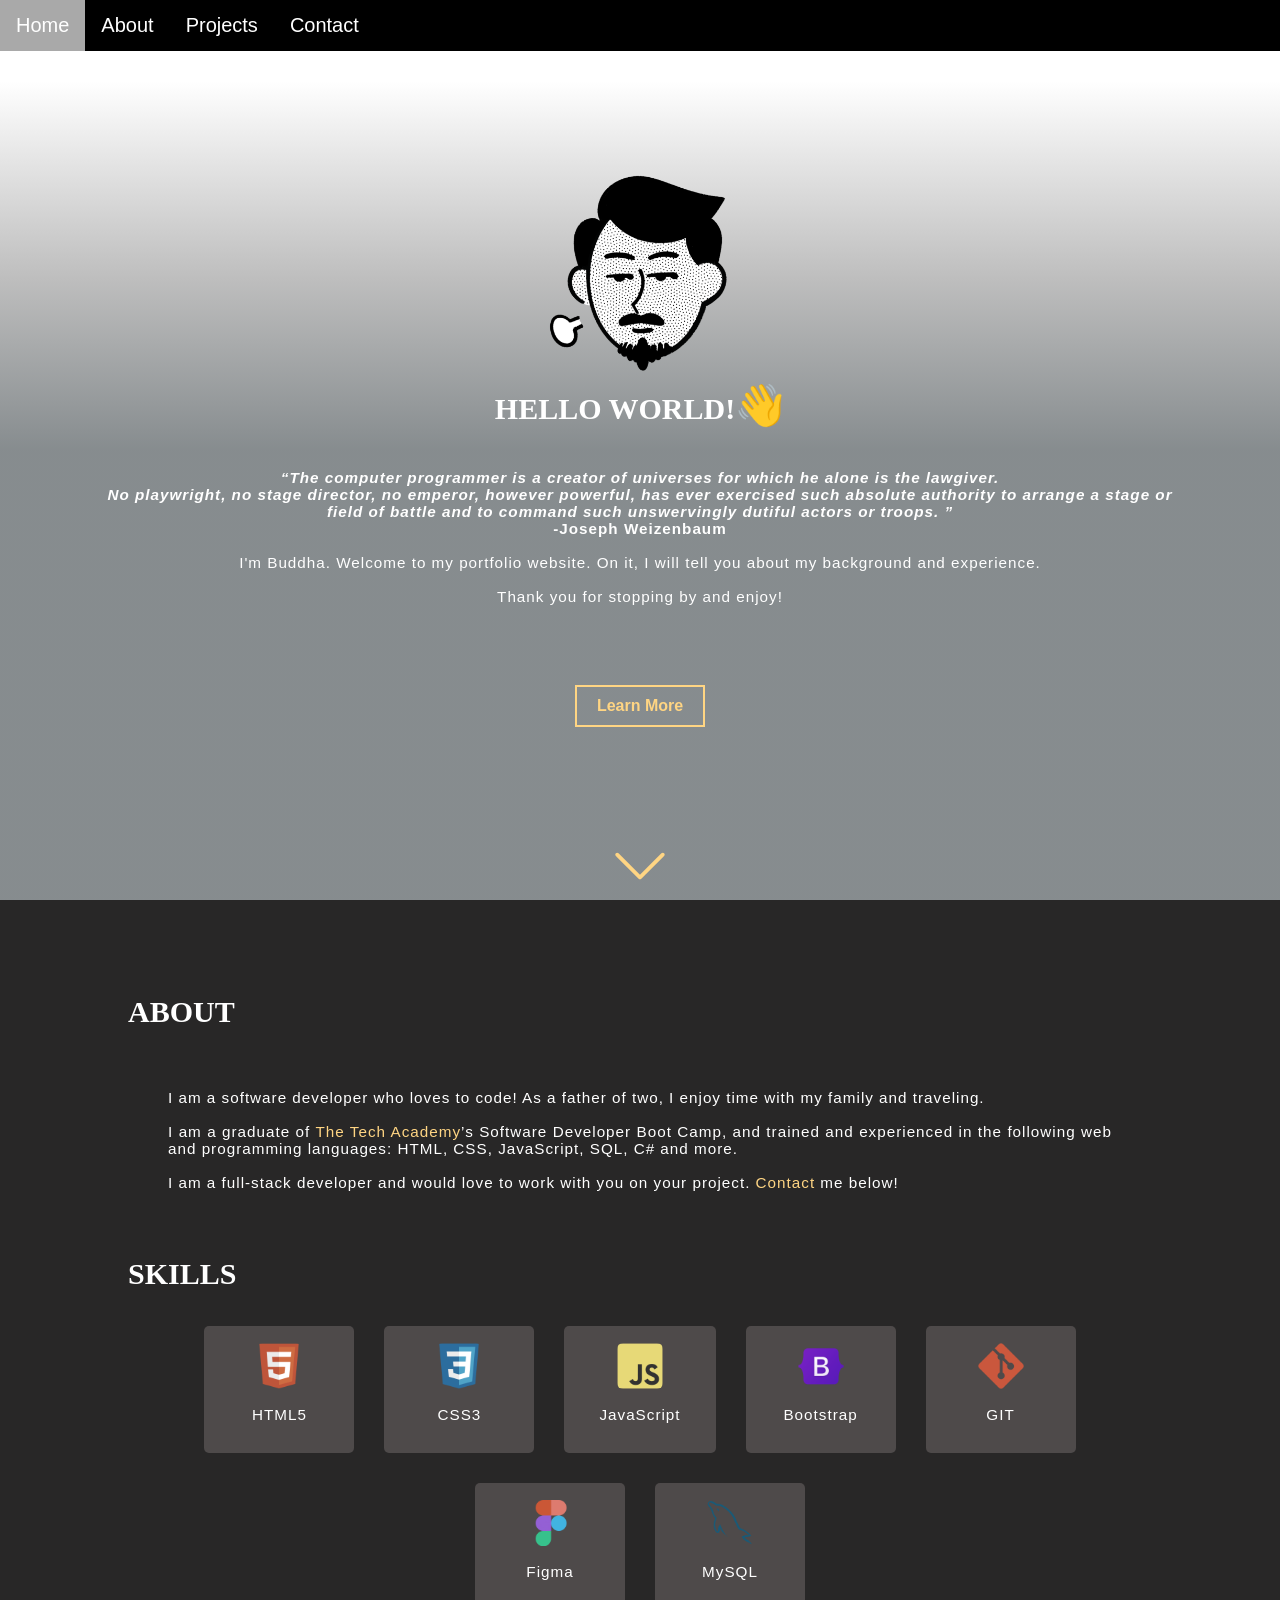
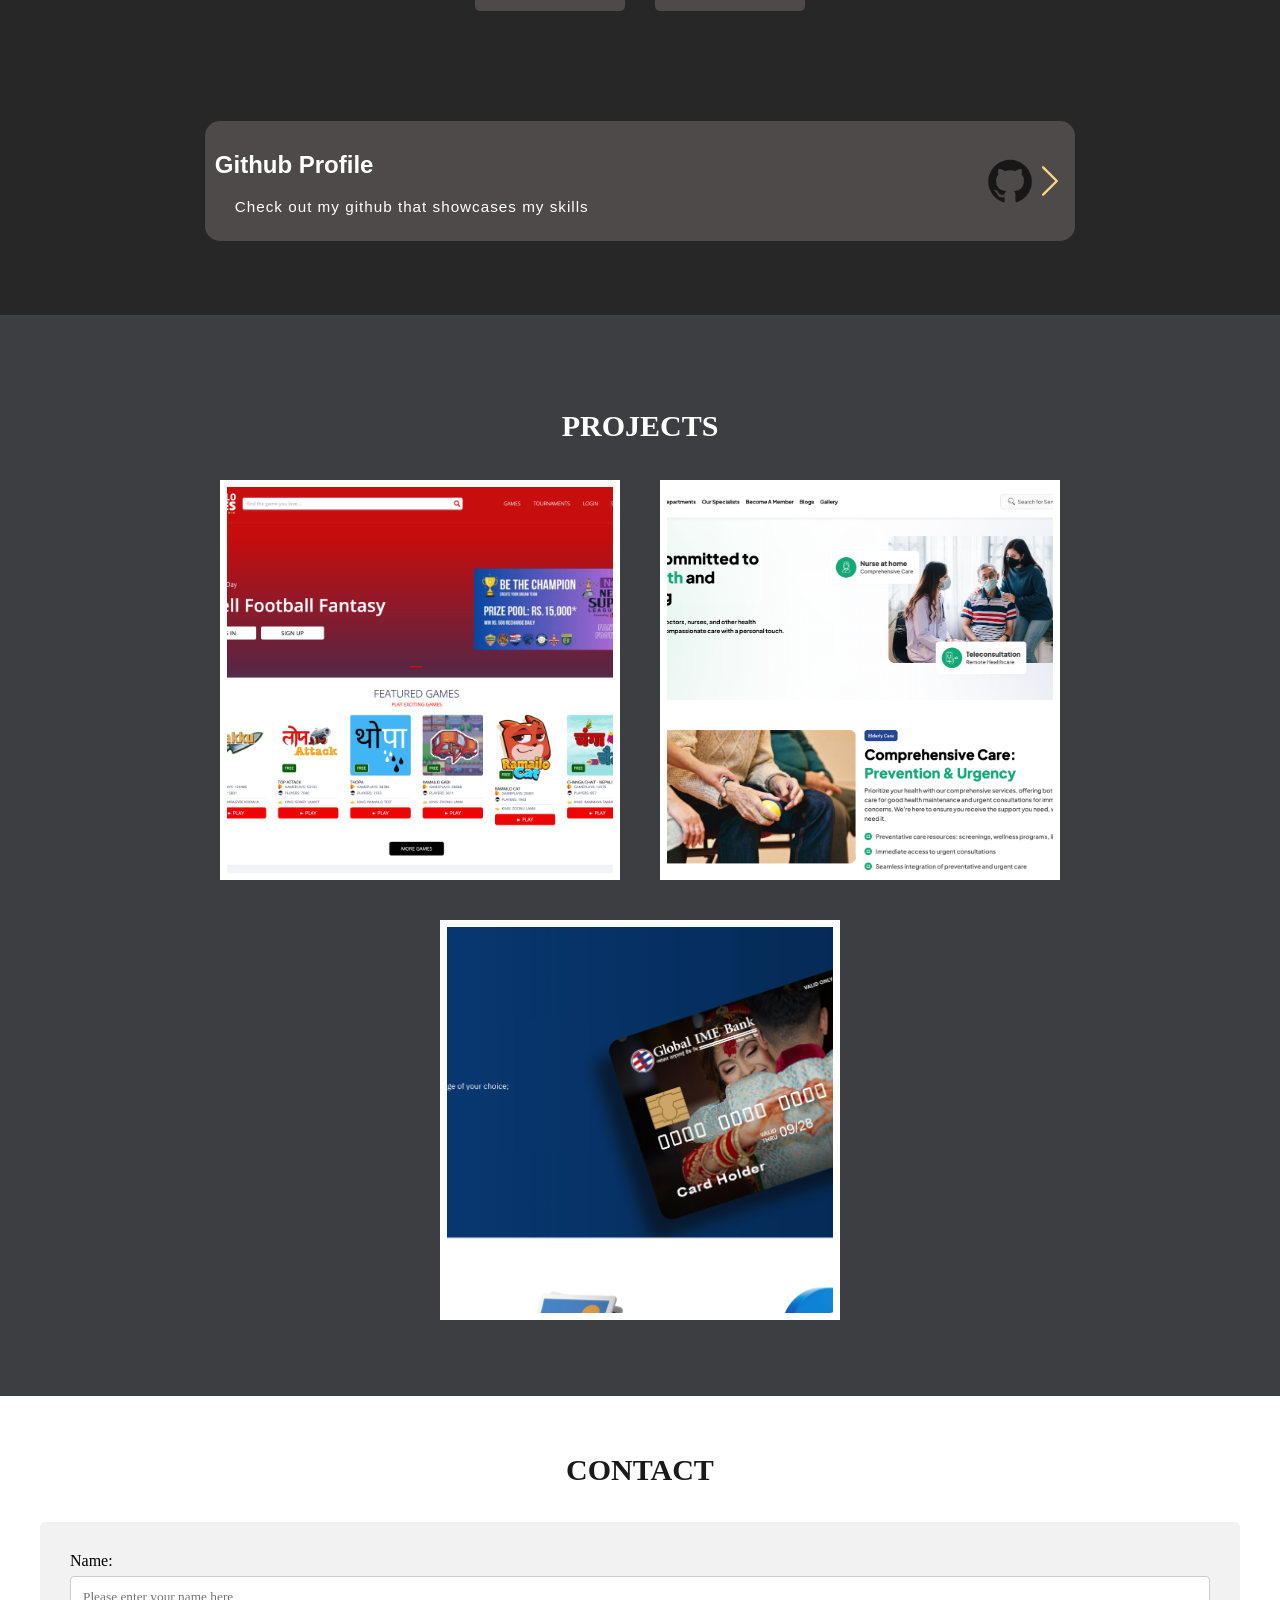
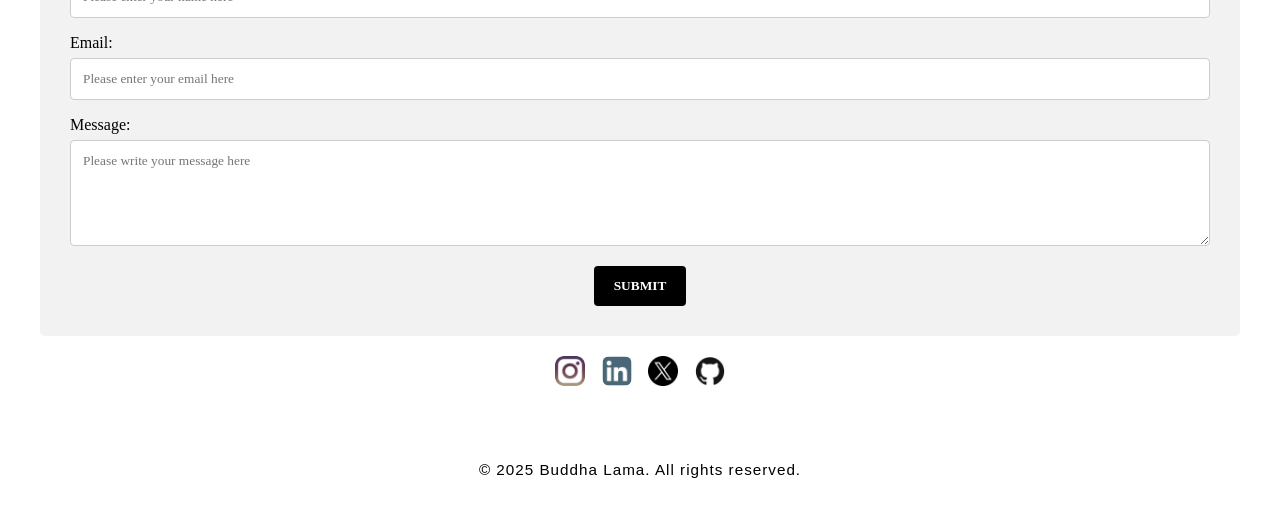
==== index.html @ 769665b0 "new github section added" ====
<!doctype html>
<html lang="en">
  <head>
    <meta charset="UTF-8" />
    <meta name="viewport" content="width=device-width, initial-scale=1.0" />
    <title>Your Name Here</title>
    <link rel="stylesheet" type="text/css" href="stylesheet/portfolio.css" />
    <link rel="stylesheet" type="text/css" href="stylesheet/animation.css" />
  </head>

  <body class="Background">
    <nav class="Navbar">
      <a class="active" href="#Home">Home</a>
      <a href="#About">About</a>
      <a href="#Projects">Projects</a> <a href="#Contact">Contact</a>
    </nav>

    <main>
      <section id="Home">
        <video autoplay muted loop id="Typing_Video">
          <source src="images/video/Typing.mp4" type="video/mp4" />
          Your browser does not support HTML5 video.
        </video>

        <div class="home-container">
          <div class="avatar-container exitanim">
            <img src="images/avatar.png" alt="Your avatar" />
          </div>
          <div class="exitanim">
            <h1 class="white-text">
              Hello World!<span id="wave-emoji">👋</span>
            </h1>
          </div>
          <div class="exitanim">
            <p class="center">
              <strong>
                <q
                  >The computer programmer is a creator of universes for which
                  he alone is the lawgiver. <br />No playwright, no stage
                  director, no emperor, however powerful, has ever exercised
                  such absolute authority to arrange a stage or <br />field of
                  battle and to command such unswervingly dutiful actors or
                  troops.
                </q>
                <br />
                -Joseph Weizenbaum
              </strong>
              <br />
              <br />
              I'm Buddha. Welcome to my portfolio website. On it, I will tell
              you about my background and experience.
              <br />
              <br />
              Thank you for stopping by and enjoy!
            </p>
          </div>
          <div class="button-container exitanim">
            <a href="#About" class="button"><strong>Learn More</strong></a>
          </div>
          <div class="svg-dropdown exitanim">
            <svg
              xmlns="http://www.w3.org/2000/svg"
              xmlns:xlink="http://www.w3.org/1999/xlink"
              version="1.1"
              width="50"
              height="50"
              viewBox="0 0 256 256"
              xml:space="preserve"
            >
              <g
                style="
                  stroke: none;
                  stroke-width: 0;
                  stroke-dasharray: none;
                  stroke-linecap: butt;
                  stroke-linejoin: miter;
                  stroke-miterlimit: 10;
                  fill: none;
                  fill-rule: nonzero;
                  opacity: 1;
                "
                transform="translate(1.4065934065934016 1.4065934065934016) scale(2.81 2.81)"
              >
                <path
                  d="M 90 24.25 c 0 -0.896 -0.342 -1.792 -1.025 -2.475 c -1.366 -1.367 -3.583 -1.367 -4.949 0 L 45 60.8 L 5.975 21.775 c -1.367 -1.367 -3.583 -1.367 -4.95 0 c -1.366 1.367 -1.366 3.583 0 4.95 l 41.5 41.5 c 1.366 1.367 3.583 1.367 4.949 0 l 41.5 -41.5 C 89.658 26.042 90 25.146 90 24.25 z"
                  style="
                    stroke: none;
                    stroke-width: 1;
                    stroke-dasharray: none;
                    stroke-linecap: butt;
                    stroke-linejoin: miter;
                    stroke-miterlimit: 10;
                    fill: #ffd583;
                    fill-rule: nonzero;
                    opacity: 1;
                  "
                  transform=" matrix(1 0 0 1 0 0) "
                  stroke-linecap="round"
                />
              </g>
            </svg>
          </div>
        </div>
      </section>

      <section id="About">
        <div class="xaxis-entrance-animation">
          <h1>About</h1>
        </div>
        <div class="container about-container stagger-entrance-animation">
          <p>
            I am a software developer who loves to code! As a father of two, I
            enjoy time with my family and traveling.
            <br />
            <br />I am a graduate of
            <a href="https://www.learncodinganywhere.com" target="_blank"
              >The Tech Academy</a
            >’s Software Developer Boot Camp, and trained and experienced in the
            following web and programming languages: HTML, CSS, JavaScript, SQL,
            C# and more.
            <br />
            <br />I am a full-stack developer and would love to work with you on
            your project. <a href="#Contact">Contact</a> me below!
          </p>
        </div>

        <div class="tech-stack-container">
          <div class="xaxis-entrance-animation">
            <h1>Skills</h1>
          </div>
          <div class="tech-stack-images">
            <div class="tech-stack-item stagger-entrance-animation">
              <img
                class="tech-logo"
                src="images/icons/HTML5.png"
                alt="HTML5 Logo"
              />
              <p>HTML5</p>
            </div>
            <div class="tech-stack-item stagger-entrance-animation">
              <img
                class="tech-logo"
                src="images/icons/CSS3.png"
                alt="CSS3 Logo"
              />
              <p>CSS3</p>
            </div>
            <div class="tech-stack-item stagger-entrance-animation">
              <img
                class="tech-logo"
                src="images/icons/JavaScript.png"
                alt="JavaScript Logo"
              />
              <p>JavaScript</p>
            </div>
            <div class="tech-stack-item stagger-entrance-animation">
              <img
                class="tech-logo"
                src="images/icons/bootstrap.png"
                alt="Bootstrap Logo"
              />
              <p>Bootstrap</p>
            </div>
            <div class="tech-stack-item stagger-entrance-animation">
              <img
                class="tech-logo"
                src="images/icons/Git.png"
                alt="GIT Logo"
              />
              <p>GIT</p>
            </div>
            <div class="tech-stack-item stagger-entrance-animation">
              <img
                class="tech-logo"
                src="images/icons/Figma.png"
                alt="Figma Logo"
              />
              <p>Figma</p>
            </div>
            <div class="tech-stack-item stagger-entrance-animation">
              <img
                class="tech-logo"
                src="images/icons/MySQL.png"
                alt="MySQL Logo"
              />
              <p>MySQL</p>
            </div>
          </div>
          <div class="tech-stack-images stagger-entrance-animation">
            <div class="github-banner-container">
              <div class="github-banner">
                <div>
                  <h2>Github Profile</h2>
                  <p>Check out my github that showcases my skills</p>
                </div>
                <div class="github-banner-logo">
                  <img class="tech-logo" src="images/icons/GitHub.png" />
                  <!-- <h1>GitHUB</h1> -->
                  <svg
                    xmlns="http://www.w3.org/2000/svg"
                    xmlns:xlink="http://www.w3.org/1999/xlink"
                    version="1.1"
                    width="30"
                    height="30"
                    viewBox="0 0 256 256"
                    xml:space="preserve"
                    class="arrow-svg"
                  >
                    <g
                      style="
                        stroke: none;
                        stroke-width: 0;
                        stroke-dasharray: none;
                        stroke-linecap: butt;
                        stroke-linejoin: miter;
                        stroke-miterlimit: 10;
                        fill: none;
                        fill-rule: nonzero;
                        opacity: 1;
                      "
                      transform="translate(1.4065934065934016 1.4065934065934016) scale(2.81 2.81)"
                    >
                      <path
                        d="M 90 24.25 c 0 -0.896 -0.342 -1.792 -1.025 -2.475 c -1.366 -1.367 -3.583 -1.367 -4.949 0 L 45 60.8 L 5.975 21.775 c -1.367 -1.367 -3.583 -1.367 -4.95 0 c -1.366 1.367 -1.366 3.583 0 4.95 l 41.5 41.5 c 1.366 1.367 3.583 1.367 4.949 0 l 41.5 -41.5 C 89.658 26.042 90 25.146 90 24.25 z"
                        style="
                          stroke: none;
                          stroke-width: 1;
                          stroke-dasharray: none;
                          stroke-linecap: butt;
                          stroke-linejoin: miter;
                          stroke-miterlimit: 10;
                          fill: #ffd583;
                          fill-rule: nonzero;
                          opacity: 1;
                        "
                        transform=" matrix(1 0 0 1 0 0) "
                        stroke-linecap="round"
                      />
                    </g>
                  </svg>
                </div>
              </div>
            </div>
          </div>
        </div>
      </section>

      <section id="Projects" class="github-projects-container">
        <h1>Projects</h1>
        <div class="github-projects">
          <article class="github-project stagger-entrance-animation">
            <div class="project-thumbnail">
              <img
                src="images/projects/rgames-ss.png"
                alt="Screenshot of RGames project"
              />
            </div>
            <div class="project-info">
              <h2>RGames</h2>
              <p>
                RGames is a web-based game platform that allows users to play
                and create games.
              </p>
              <div class="button-container">
                <a
                  href="https://ramailogames.com/"
                  class="button"
                  target="_blank"
                  >Visit</a
                >
              </div>
            </div>
          </article>
          <article class="github-project stagger-entrance-animation">
            <div class="project-thumbnail">
              <img
                src="images/projects/dcare-ss.png"
                alt="Screenshot of D-Care project"
              />
            </div>
            <div class="project-info">
              <h2>D-Care</h2>
              <p>
                D-Care is a platform designed to manage daily care routines and
                schedules efficiently.
              </p>
              <div class="button-container">
                <a href="#" class="button" target="_blank">Visit</a>
              </div>
            </div>
          </article>
          <article class="github-project stagger-entrance-animation">
            <div class="project-thumbnail">
              <img
                src="images/projects/icard-ss.png"
                alt="Screenshot of I-Card project"
              />
            </div>
            <div class="project-info">
              <h2>I-Card</h2>
              <p>
                I-Card is a digital business card solution for modern
                networking.
              </p>
              <div class="button-container">
                <a href="#" class="button" target="_blank">Visit</a>
              </div>
            </div>
          </article>
        </div>
      </section>

      <section id="Contact" class="Row">
        <h1>Contact</h1>
        <div class="contact-container">
          <form action="YOUR_FORMSPREE_ENDPOINT" method="POST">
            <label for="name">Name:</label>
            <input
              class="input-text"
              type="text"
              id="name"
              name="name"
              placeholder="Please enter your name here"
              required
            />

            <label for="email">Email:</label>
            <input
              class="input-text"
              type="email"
              id="email"
              name="email"
              placeholder="Please enter your email here"
              required
            />

            <label for="message">Message:</label>
            <textarea
              class="input-textarea"
              id="message"
              name="message"
              placeholder="Please write your message here"
              rows="5"
              required
            ></textarea>

            <input type="submit" value="SUBMIT" />
          </form>
        </div>
        <div class="contact-container contact-one">
          <div class="contact-image">
            <img src="images/icons/instagram.png" alt="Instagram icon" />
            <img src="images/icons/LinkedIn.png" alt="LinkedIn icon" />
            <img src="images/icons/twitter.png" alt="Twitter icon" />
            <img src="images/icons/GitHub.png" alt="GitHub icon" />
          </div>
        </div>
      </section>
    </main>

    <footer>
      <p class="center">&copy; 2025 Buddha Lama. All rights reserved.</p>
    </footer>
  </body>
</html>
---- stylesheet/portfolio.css ----
/***** GENERAL STYLING *****/
/* Body */
html {
  font-size: 62.5%; /* This sets the base font size to 10px, allowing us to use rem units for easier scaling */
}
body {
  margin: 0%;
  font-size: 1.6rem;
  font-family: "Lucida Sans", "Lucida Sans Regular", "Lucida Grande",
    "Lucida Sans Unicode", Geneva, Verdana, sans-serif;
}

/* Heading 1 elements */
h1 {
  text-transform: uppercase; /* Capitalizing all h1 headings */
  font-family: "Trebuchet MS", Optima; /* Sets the font family of all h1 headings */
  margin-top: 3%; /* Adds a small margin above h1 elements */
  color: #1a1a1a;
  font-size: clamp(1rem, 5vw + 1rem, 3rem);
}

/* Heading 1 element hover effect */
h1:hover {
  filter: grayscale(
    5%
  ); /* Adds a slightly gray filter to the h1 headings when hovered over */
  /* transform: scale(1.1); 
    transition: transform 1s;  */
}

/* Styling for portfolio title text */
.white-text {
  color: #fff; /* This is used to change the color of the portfolio title text */
}

/* Paragraph elements */
p {
  text-align: justify; /* Justify text within paragraph elements */
  letter-spacing: 1px; /* This expands the text slightly */
  font-size: clamp(1rem, 0.8vw + 0.5rem, 1.6rem);
  padding-left: 20px; /* Adds padding to the left of the paragraph element */
  padding-right: 20px; /* Adds padding to the right of the paragraph element */
}

/* Paragraph element hover effect */
p:hover {
  transition: transform 1s; /* This makes the transform effect last 1 second */
  transform: scale(
    1.01
  ); /* This makes the paragraphs increase slightly in size when hovered over */
}

/* Center class - this applies to all elements with the class "center" */
.center {
  text-align: center; /* This center aligns the text */
}

/* Center class hover effect - This only affects the quote, github link, and footer */
.center:hover {
  transition: transform 2s; /* This makes the transform effect last 2 seconds */
  transform: scale(
    1.1
  ); /* This makes the elements with class "center" increase in size by 1.1 when hovered over */
}

/* Anchor elements */
a {
  color: #ffd583;
  text-decoration: none;
}

/* Quotation elements */
q {
  font-style: italic; /* This makes the quote italicized */
}

/* Image elements */
img {
  filter: grayscale(75%); /* This rids our pictures of 75% of their color */
  border-radius: 8px; /* Gives all images slightly rounded corners */
  max-width: 100%; /* Ensures all images stay within the width of their container */
  height: 340px; /* Sets the height of all images */
  display: block; /* By specifying block display we can ensure our images are able to be centered */
  margin-left: auto; /* In combination with "margin-right: auto" this centers all images */
  margin-right: auto;
}

/* Image element hover effects */
img:hover {
  filter: grayscale(
    5%
  ); /* Brings back most of the image's color when hovered over */
  transition: transform 1s; /* Transition lasts 1 second */
  transform: scale(1.1); /* Image is increased slightly when hovered over */
}

/* Styling for footer element */
footer {
  padding: 2%; /* This gives the footer padding that is equal to 2% of the width of the element's area */
  background-color: white;
}
/***** END OF GENERAL STYLING *****/

/***** NAVBAR STYLING *****/
.Navbar {
  overflow: hidden; /* This ensures that any content that overflows beyond the boundary of our nav bar is not displayed */
  background-color: black; /* This colors the navbar black */
  position: fixed; /* This keeps the navbar at the top of the screen as we scroll */
  top: 0; /* This ensures no space is displayed above the navbar */
  width: 100%; /* This makes the navbar span the entire width of the page */
  z-index: 1; /* This ensures other elements don't display over the navbar */
}

/* Navbar links */
.Navbar a {
  float: left; /* This specifies that the text floats on the left on the navbar */
  display: block; /* This ensures that other text will be displayed on the same line or row, instead of a new line */
  color: white; /* This is the font color for text on our navbar */
  padding: 14px 16px; /* This adds padding around our text */
  text-decoration: none; /* This gets rid of the underlines under the text on our navbar */
  font-family:
    Avant Garde,
    Helvetica; /* This specifies the font family for text on our navbar */
  font-size: 20px; /* This specifies the font size for text on our navbar */
  text-align: center; /* This centers the text within its container */
  position: relative; /* This sets the text relative to its normal positioning, allowing us to use the animation below */
}

/* Screens 576px and smaller will display navbar links equally distributed */
@media screen and (max-width: 576px) {
  .Navbar a {
    width: 25%; /* This makes each link take up 1/4 of the navbar */
    font-size: 12px;
  }
}

/* Navbar hover effects */
.Navbar a:hover {
  background-color: #f4f4f4; /* Defines the background color that will display when you hover over the link */
  color: black; /* This defines the font color that will display when navbar a elements are hovered over */
  font-weight: bold; /* This makes the text on the navbar bold when hovered over */
}

/* Navbar home button */
.Navbar a.active {
  /* This targets the a element on the navbar with the "active" class */
  background-color: #a9a9a9;
}
/***** END OF NAVBAR STYLING *****/

.container {
  padding: 20px;
  background-color: #fff;
  width: 100%;
}

#Home {
  height: 100vh;
}

.home-container {
  background: linear-gradient(
    360deg,
    rgba(15, 26, 31, 0.5) 50%,
    rgba(125, 125, 125, 0.5) 69%,
    rgba(255, 255, 255, 0.5) 91%
  ); /* This provides a semi-transparent background for the text to sit over */
  color: white; /* Makes the font color white */
  width: 100%; /* Ensures the video-text container fills the width of the video */
  position: relative; /* This sets the text relative to its normal positioning, allowing us to use the animation below */
  /* -webkit-animation: moveVideoText 5.75s; */
  /* animation: moveVideoText 5.75s; */
  /* display: flex; */
  height: 100%;
  display: flex;
  flex-direction: column;
  justify-content: center;
  align-items: center;
}

/***** VIDEO STYLING *****/
/* Formatting for background video */
#Typing_Video {
  position: fixed; /* This fixes the video to the page */
  right: 0; /* This ensures there is no space between the edge of the video and the edge of the page */
  top: 0; /* This ensures no space between the bottom of the video and the bottom of the page */
  min-width: 100%; /* This ensures the video is displayed across the full width of the page */
  z-index: -1; /* This places the video behind the other elements on the page */
}

/* Screens that are 576px and smaller will not display the background video */
/* @media screen and (max-width: 576px) {
    #Typing_Video {
        display: none;
    }
} */

.avatar-container {
  display: flex;
  justify-content: center;
  align-items: center;
}

.avatar-heading {
  font-size: 4rem;
  color: #ffd583;
  font-family: fantasy;
  line-height: 1.5px;
}

.avatar-container img {
  max-height: 200px;
}

/* The @media rule is used in media queries to apply different styles for different media/types of devices */
/* On screens 576px and smaller the images will be 100px tall and centered vertically in the column */
@media screen and (max-width: 576px) {
  .avatar-container img {
    max-height: 150px;
  }
}

#wave-emoji {
  display: inline-block;
  font-size: 4rem;
  animation-name: wave;
  animation-duration: 3s;
  transform-origin: 70% 70%;
  animation-iteration-count: infinite;
  animation-timing-function: linear;
}

@keyframes wave {
  0% {
    transform: rotate(0deg);
  } /* Start upright */
  25% {
    transform: rotate(15deg);
  } /* Wave slightly right */
  50% {
    transform: rotate(-10deg);
  } /* Wave slightly left */
  75% {
    transform: rotate(10deg);
  } /* Wave slightly right again */
  100% {
    transform: rotate(0deg);
  } /* Return to upright */
}

.button-container {
  display: flex;
  justify-content: center;
  align-items: center;
  margin-top: 5%;
}

.button-container a {
  text-decoration: none;
  color: #ffd583;
  padding: 10px 20px;
  border-color: #ffd583;
  border: solid 2px #ffd583;
  font-family: Arial, Helvetica, sans-serif;
}
.button-container a:hover {
  transform: scale(1.1);
  transition: transform 0.5s ease-in-out; /* This increases the size of the button when hovered over */
}

.svg-dropdown {
  animation-name: arrowanim;
  animation-duration: 1s;
  animation-iteration-count: infinite;
  animation-timing-function: ease-out;
  transform-origin: 0% 0%;
  position: absolute;
  bottom: 5px;
}

@keyframes arrowanim {
  0% {
    transform: translateY(0);
  }
  100% {
    transform: translateY(3px);
  }
}

/* This animation effect causes the overlay video text to move up from the bottom of the page upon page load */
@keyframes moveVideoText {
  from {
    top: -100vw;
  } /* This sets the position of the video text to above the viewport */
  to {
    top: 0vw;
  } /* This moves the video text to the normal positioning on the viewport */
}
/***** END OF VIDEO STYLING *****/

/***** TABLE STYLING -  this section covers the styling of the columns and rows within the table *****/
* {
  /* The asterisk is a universal selector that applies this effect to all elements on the page */
  box-sizing: border-box; /* This creates a box with a border within which we will place most of our text */
}

.Column_1 {
  float: left;
  width: 50%; /* This ensures the column takes up half of the page width */
  padding: 10px;
  padding-top: 3%; /* This ensures there is space between the top of the column and our headings */
  height: 400px; /* This sets the height of the column to 400px -  this may need to be adjusted depending on the text you enter */
  background-color: #f2f2f2; /* Sets the background color of the columns with class Column_1 */
}

/* Screens 576px and smaller will display a scroll bar if the text overflows the column height */
@media screen and (max-width: 576px) {
  .Column_1 {
    overflow: auto;
  }
}

.Column_2 {
  float: left;
  width: 50%;
  padding: 10px;
  padding-top: 1.9%;
  height: 400px;
  background-color: #282727;
}

/* This class is applied to the columns in the final row, overriding the height and padding to provide more room for the contact form  while keeping the rest of the formatting from Column_1 or Column_2 */
.Column_tall {
  padding-top: 3.5%;
  height: 450px;
}

/* This inserts something after the content of selected elements (in this case the elements with class "Row") */
.Row:after {
  content: ""; /* By leaving this blank, we are allowing the footer (covered lower down) to be displayed - removing it makes the footer overwrite a column */
  display: table; /* The display property specifies the type of display behavior; the table value tells the browser to treat the element as a table */
  clear: both; /* This clears any other elements from floating on the left or the right of an element */
}
/***** END OF TABLE STYLING *****/

/***** CONTACT FORM STYLING *****/
/* input[type=text] targets all text input sections of the contact form */
input.input-text {
  width: 100%; /* Each input box covers the full width of the container */
  padding: 12px; /* Adds padding within the text box */
  border: 1px solid #ccc; /* Setting a solid border and its color */
  border-radius: 4px; /* Slightly rounds the corners of the text box border */
  box-sizing: border-box; /* This creates a box with a border around the contact form input boxes */
  margin-top: 6px; /* Adds a margin to the top of the text box */
  margin-bottom: 16px; /* Adds a margin to the bottom of the text box */
  resize: vertical; /* This allows the user to resize the text boxes vertically */
  font-family:
    Perpetua,
    Rockwell Extra Bold;
}

/* Hover effects for input boxes */
input.input-text:hover {
  box-shadow: 0 0 5px #00004d inset; /* This creates a blue shadow in the text box when hovered over by the user */
}

textarea.input-textarea {
  width: 100%; /* Each input box covers the full width of the container */
  padding: 12px; /* Adds padding within the text box */
  border: 1px solid #ccc; /* Setting a solid border and its color */
  border-radius: 4px; /* Slightly rounds the corners of the text box border */
  box-sizing: border-box; /* This creates a box with a border around the contact form input boxes */
  margin-top: 6px; /* Adds a margin to the top of the text box */
  margin-bottom: 16px; /* Adds a margin to the bottom of the text box */
  resize: vertical; /* This allows the user to resize the text boxes vertically */
  font-family:
    Perpetua,
    Rockwell Extra Bold;
}

/* Submit button */
input[type="submit"] {
  background-color: black; /* Sets the background color of the submit button to black */
  color: white; /* Sets the font color of the Submit button to white */
  font-weight: bold; /* Makes the font of the submit button bold */
  padding: 12px 20px; /* Adds padding to the submit button */
  border: none; /* Removes the border from the submit button */
  border-radius: 4px; /* Gives the submit button the same rounded corners as the text boxes */
  cursor: pointer; /* Changes the cursor to pointer when over the submit button */
  display: block; /* Allows the submit button to be centered */
  margin-left: auto; /* In combination with "margin-right: auto" this will center the submit button */
  margin-right: auto;
  font-family:
    Perpetua,
    Rockwell Extra Bold;
}

/* Hover effect for submit button */
input[type="submit"]:hover {
  background-color: white; /* Turns the background of the submit button white when the user hovers over it */
  color: black; /* Turns the font black when hovered over */
  transform: scale(1.5); /* Makes the button increase 1.5 times in size */
  transition: transform 1.5s; /* Makes the transform effect last 1.5 seconds */
}

/* Form element */
form {
  border-radius: 5px; /* Rounds the corners of the contact form */
  background-color: #f2f2f2;
  padding: 30px; /* Adds padding to the contact form */
  font-family: "Trebuchet MS", Optima;
}
/***** END OF CONTACT FORM STYLING *****/

/***ABOUTUS SECTION - TECHSTACK STYLING ***/
#About {
  min-height: 100vmin;
  background-color: #282727;
  padding: 5vw 10vw;
}
#About h1 {
  color: #fff;
}
.about-container {
  display: flex;
  flex-direction: column;
  align-items: center; /* Centers the about container */
  padding: 20px;
  background-color: #282727; /* Sets the background color of the about section */
  color: #fff; /* Sets the text color to white */
}

.about-container h1 {
  color: #fff;
  text-align: left;
}

.tech-stack-container {
  display: flex;
  flex-direction: column;
  /* flex-flow: wrap; */
  border-radius: 5px;
  height: 93%;
  width: 100%;
  /* overflow: hidden; */
}
.tech-stack-container h1 {
  color: #fff;
}

.tech-stack-images {
  border-radius: 5px;
  display: flex;
  flex-direction: row;
  justify-content: center;
  align-items: flex-start;
  flex-wrap: wrap;
  margin: 10px 0;
  gap: 30px;
}
.tech-stack-item {
  background-color: #4e4a4a;
  padding: 15px;
  border-radius: 5px;
  text-align: center;
  min-width: 150px;
}

.tech-stack-item p {
  color: #fff;
  text-align: center;
}

.tech-stack-item:hover {
  background-color: rgb(255, 213, 131, 0.8);

  transition: background-color 0.3s ease-in-out;
}
.tech-stack-item:hover p {
  color: #4e4a4a;
}

.tech-logo {
  filter: grayscale(30%);
  width: 50px; /* Sets a fixed width for the tech logos */
  height: auto; /* Maintains aspect ratio */ /* Adds space between the logo and the text */
  padding: 2px; /* Adds padding around the logo */
}

.github-banner-container {
  margin-top: 10vmin;
  width: 85%;
}
.github-banner {
  background-color: #4e4a4a;
  padding: 10px;
  border-radius: 15px;
  margin: auto 0px;
  color: #fff;
  display: flex;
  flex-direction: row;
  justify-content: space-between;
}
.arrow-svg {
  transform: rotate(270deg);
}
.github-banner-logo {
  display: flex;
  flex-direction: row;
  align-items: center;
}
/* .github-banner-logo {
  margin: auto 0px;
} */

/** Github Projects */
#Projects {
  padding: 5vw 10vw;
  background-color: #3c3e42;
}

.github-projects-container {
  display: flex;
  flex-direction: column;
  align-items: center;
  max-width: 100%;
  margin: 0 auto;
}

.github-projects-container h1 {
  color: #fff;
}
.github-projects {
  display: flex;
  flex-direction: row;
  gap: 16px;
  justify-content: center;
  flex-wrap: wrap;
}

.github-project {
  display: flex;
  flex-direction: row;
  border-radius: 5px;
  padding: 12px;
  position: relative;
}
.project-info {
  position: absolute;
  bottom: 12px;
  left: 12px;
  color: #fff;
  bottom: 0px;
  background-color: rgba(0, 0, 1, 0.8);
  height: 100%;
  display: flex;
  flex-direction: column;
  align-items: center;
  justify-content: center;
  visibility: hidden;
}

.github-project img {
  filter: grayscale(10%); /* This rids our pictures of 75% of their color */
  border-radius: 0%; /* Gives all images slightly rounded corners */
  width: 100%; /* Ensures all images stay within the width of their container */
  height: 100%; /* Sets the height of all images */
  object-fit: cover;
}
.project-thumbnail {
  max-width: 400px; /* Sets a fixed width for the project thumbnail */
  height: 400px; /* Maintains aspect ratio */
  background-color: #fff; /* Adds space between the thumbnail and the text */
  border: 2px solid #fff; /* Adds a white border around the thumbnail */
  overflow: hidden;
  padding: 5px;
}

.github-project p {
  color: #fff;
}

.github-project:hover .project-info {
  visibility: visible;
}

#Contact {
  display: flex;
  flex-direction: column;
  align-items: center;
  padding: 20px;
  background-color: #fff;
}
.contact-image {
  display: block;
  text-align: center;
}
.contact-image img {
  display: inline-block;
  width: 30px;
  height: 30px;
  margin: 0 6px;
}

.contact-container {
  width: 100%;
  background-color: #fff;
  padding: 10px 20px;
}
.contact-one {
  /* background-color: #282727; */
  background-color: #fff;
}
---- stylesheet/animation.css ----
/** animation **/
@keyframes exitanim {
  from {
    transform: translateY(0px) scale(1);
    opacity: 1;
  }
  0% {
    opacity: 1;
    transform: translateY(0px) scale(1);
  }
  80% {
    opacity: 1;
    transform: translateY(10px) scale(0.8);
  }
  90% {
    opacity: 0.5;
    transform: translateY(20px) scale(0.7);
  }
  100% {
    opacity: 0;
    transform: translateY(30px) scale(0.6);
  }
  to {
    transform: translateY(0px);
    opacity: 0;
  }
}
.exitanim {
  animation: exitanim linear;
  animation-timeline: view();
  animation-range: cover;
  animation-duration: 1s;
  transform-origin: 50% 50%;
  /* animation-iteration-count: 1; */
}

@keyframes entranceanimation {
  from {
    transform: translateY(15px) scale(0);
    filter: blur(3px);
    opacity: 0;
  }
  0% {
    opacity: 0;
    transform: translateY(15px) scale(0);
    filter: blur(3px);
  }
  10% {
    opacity: 0.8;
    transform: translateY(10px) scale(0.8);
    filter: blur(2px);
  }
  20% {
    opacity: 0.9;
    transform: translateY(5px) scale(0.9);
    filter: blur(1px);
  }
  30% {
    opacity: 1;
    transform: translateY(0px) scale(1);
    filter: blur(0px);
  }
  to {
    transform: translateY(0px);
    opacity: 1;
    filter: blur(0px);
  }
}

.entrance-animation {
  animation: entranceanimation linear;
  animation-timeline: view();
  animation-range: cover;
  animation-duration: 1s;
  transform-origin: 50% 50%;
}

@keyframes xaxis-entrance-animation {
  from {
    transform: translateX(-15px) scale(0);
    filter: blur(5px);
    opacity: 0;
  }
  0% {
    opacity: 0;
    transform: translateX(-15px) scale(0);
    filter: blur(3px);
  }
  10% {
    opacity: 0.8;
    transform: translateX(-10px) scale(0.8);
    filter: blur(2px);
  }
  20% {
    opacity: 0.9;
    transform: translateX(-5px) scale(0.9);
    filter: blur(1px);
  }
  30% {
    opacity: 1;
    transform: translateX(0px) scale(1);
    filter: blur(0px);
  }
  to {
    transform: translateX(0px);
    filter: blur(0px);
    opacity: 1;
  }
}

.xaxis-entrance-animation {
  animation: xaxis-entrance-animation linear;
  animation-timeline: view();
  animation-range: cover;
  animation-duration: 1s;
  transform-origin: 50% 50%;
}

@keyframes stagger-entrance-animation {
  from {
    transform: translateX(50%);
  }
  0% {
    transform: translateX(50%);
    opacity: 0;
    filter: blur(3px);
  }
  30% {
    transform: translateX(0px);
    opacity: 1;
    filter: blur(0px);
  }
  100% {
    transform: translateX(0px);
    opacity: 1;
    filter: blur(0px);
  }
}

.stagger-entrance-animation {
  /* transform: translateX(-100%); */
  animation: stagger-entrance-animation linear;
  animation-timeline: view();
  animation-range: cover;
  animation-duration: 500ms;
}
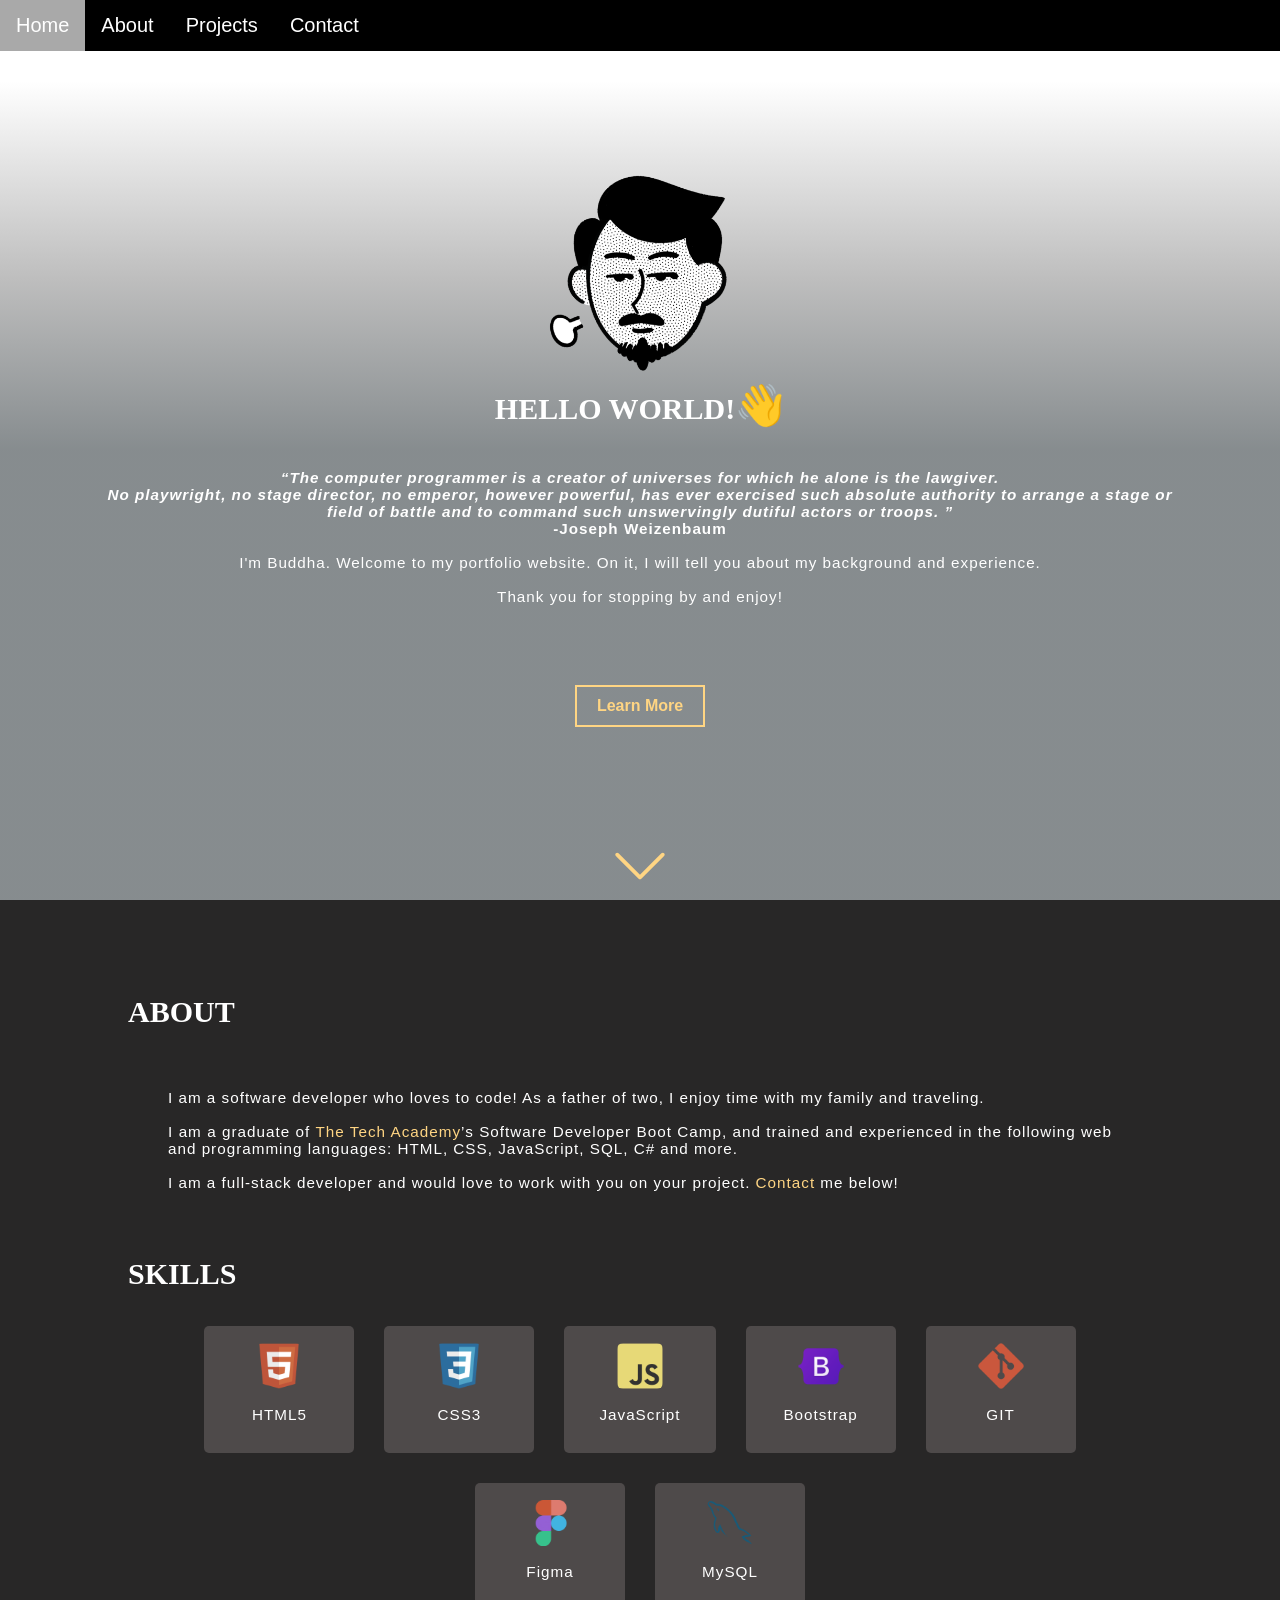
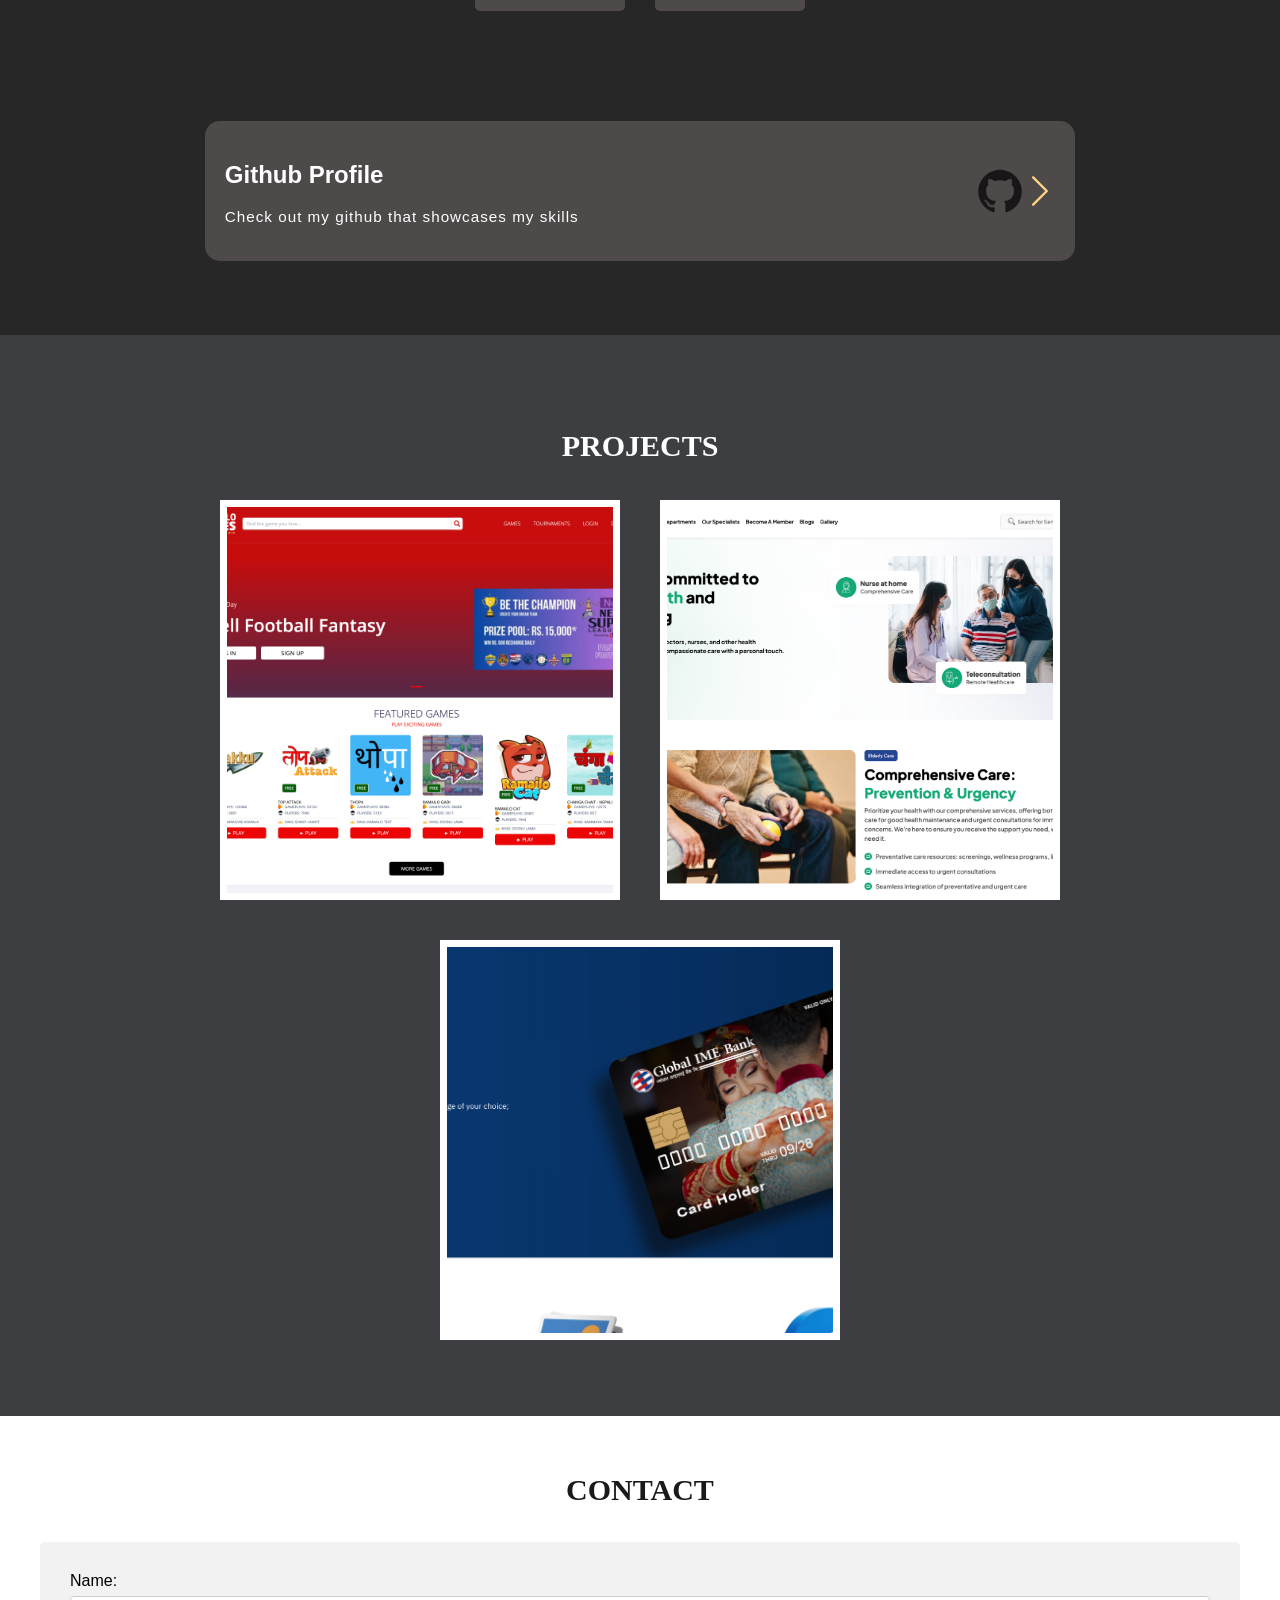
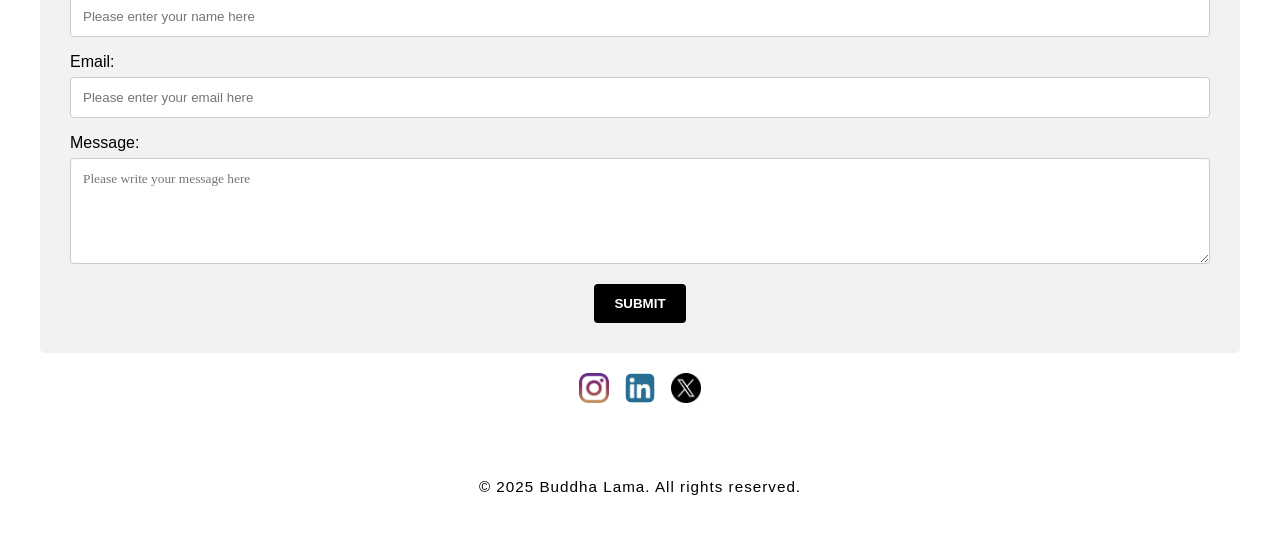
==== commit 1513060a: "fix issues" ====
--- a/index.html
+++ b/index.html
@@ -189,56 +189,58 @@
           <div class="tech-stack-images stagger-entrance-animation">
             <div class="github-banner-container">
               <div class="github-banner">
-                <div>
-                  <h2>Github Profile</h2>
-                  <p>Check out my github that showcases my skills</p>
-                </div>
-                <div class="github-banner-logo">
-                  <img class="tech-logo" src="images/icons/GitHub.png" />
-                  <!-- <h1>GitHUB</h1> -->
-                  <svg
-                    xmlns="http://www.w3.org/2000/svg"
-                    xmlns:xlink="http://www.w3.org/1999/xlink"
-                    version="1.1"
-                    width="30"
-                    height="30"
-                    viewBox="0 0 256 256"
-                    xml:space="preserve"
-                    class="arrow-svg"
-                  >
-                    <g
-                      style="
-                        stroke: none;
-                        stroke-width: 0;
-                        stroke-dasharray: none;
-                        stroke-linecap: butt;
-                        stroke-linejoin: miter;
-                        stroke-miterlimit: 10;
-                        fill: none;
-                        fill-rule: nonzero;
-                        opacity: 1;
-                      "
-                      transform="translate(1.4065934065934016 1.4065934065934016) scale(2.81 2.81)"
+                <a href="https://github.com/idolentbudha" target="_blank">
+                  <div>
+                    <h2>Github Profile</h2>
+                    <p>Check out my github that showcases my skills</p>
+                  </div>
+                  <div class="github-banner-logo">
+                    <img class="tech-logo" src="images/icons/GitHub.png" />
+                    <!-- <h1>GitHUB</h1> -->
+                    <svg
+                      xmlns="http://www.w3.org/2000/svg"
+                      xmlns:xlink="http://www.w3.org/1999/xlink"
+                      version="1.1"
+                      width="30"
+                      height="30"
+                      viewBox="0 0 256 256"
+                      xml:space="preserve"
+                      class="arrow-svg"
                     >
-                      <path
-                        d="M 90 24.25 c 0 -0.896 -0.342 -1.792 -1.025 -2.475 c -1.366 -1.367 -3.583 -1.367 -4.949 0 L 45 60.8 L 5.975 21.775 c -1.367 -1.367 -3.583 -1.367 -4.95 0 c -1.366 1.367 -1.366 3.583 0 4.95 l 41.5 41.5 c 1.366 1.367 3.583 1.367 4.949 0 l 41.5 -41.5 C 89.658 26.042 90 25.146 90 24.25 z"
+                      <g
                         style="
                           stroke: none;
-                          stroke-width: 1;
+                          stroke-width: 0;
                           stroke-dasharray: none;
                           stroke-linecap: butt;
                           stroke-linejoin: miter;
                           stroke-miterlimit: 10;
-                          fill: #ffd583;
+                          fill: none;
                           fill-rule: nonzero;
                           opacity: 1;
                         "
-                        transform=" matrix(1 0 0 1 0 0) "
-                        stroke-linecap="round"
-                      />
-                    </g>
-                  </svg>
-                </div>
+                        transform="translate(1.4065934065934016 1.4065934065934016) scale(2.81 2.81)"
+                      >
+                        <path
+                          d="M 90 24.25 c 0 -0.896 -0.342 -1.792 -1.025 -2.475 c -1.366 -1.367 -3.583 -1.367 -4.949 0 L 45 60.8 L 5.975 21.775 c -1.367 -1.367 -3.583 -1.367 -4.95 0 c -1.366 1.367 -1.366 3.583 0 4.95 l 41.5 41.5 c 1.366 1.367 3.583 1.367 4.949 0 l 41.5 -41.5 C 89.658 26.042 90 25.146 90 24.25 z"
+                          style="
+                            stroke: none;
+                            stroke-width: 1;
+                            stroke-dasharray: none;
+                            stroke-linecap: butt;
+                            stroke-linejoin: miter;
+                            stroke-miterlimit: 10;
+                            fill: #ffd583;
+                            fill-rule: nonzero;
+                            opacity: 1;
+                          "
+                          transform=" matrix(1 0 0 1 0 0) "
+                          stroke-linecap="round"
+                        />
+                      </g>
+                    </svg>
+                  </div>
+                </a>
               </div>
             </div>
           </div>
@@ -285,7 +287,12 @@
                 schedules efficiently.
               </p>
               <div class="button-container">
-                <a href="#" class="button" target="_blank">Visit</a>
+                <a
+                  href="https://danphecare.com/home"
+                  class="button"
+                  target="_blank"
+                  >Visit</a
+                >
               </div>
             </div>
           </article>
@@ -303,7 +310,12 @@
                 networking.
               </p>
               <div class="button-container">
-                <a href="#" class="button" target="_blank">Visit</a>
+                <a
+                  href="https://merodebitcard.gibl.com.np/"
+                  class="button"
+                  target="_blank"
+                  >Visit</a
+                >
               </div>
             </div>
           </article>
@@ -349,10 +361,15 @@
         </div>
         <div class="contact-container contact-one">
           <div class="contact-image">
-            <img src="images/icons/instagram.png" alt="Instagram icon" />
-            <img src="images/icons/LinkedIn.png" alt="LinkedIn icon" />
-            <img src="images/icons/twitter.png" alt="Twitter icon" />
-            <img src="images/icons/GitHub.png" alt="GitHub icon" />
+            <a href="https://www.instagram.com/idolentbudha/">
+              <img src="images/icons/instagram.png" alt="Instagram icon" />
+            </a>
+            <a href="https://www.linkedin.com/in/lamabuddha/">
+              <img src="images/icons/LinkedIn.png" alt="LinkedIn icon" />
+            </a>
+            <a href="https://x.com/idolentbudha">
+              <img src="images/icons/twitter.png" alt="Twitter icon" />
+            </a>
           </div>
         </div>
       </section>
--- a/stylesheet/portfolio.css
+++ b/stylesheet/portfolio.css
@@ -354,9 +354,6 @@
   margin-top: 6px; /* Adds a margin to the top of the text box */
   margin-bottom: 16px; /* Adds a margin to the bottom of the text box */
   resize: vertical; /* This allows the user to resize the text boxes vertically */
-  font-family:
-    Perpetua,
-    Rockwell Extra Bold;
 }
 
 /* Hover effects for input boxes */
@@ -390,16 +387,13 @@
   display: block; /* Allows the submit button to be centered */
   margin-left: auto; /* In combination with "margin-right: auto" this will center the submit button */
   margin-right: auto;
-  font-family:
-    Perpetua,
-    Rockwell Extra Bold;
 }
 
 /* Hover effect for submit button */
 input[type="submit"]:hover {
-  background-color: white; /* Turns the background of the submit button white when the user hovers over it */
+  background-color: #fff;
   color: black; /* Turns the font black when hovered over */
-  transform: scale(1.5); /* Makes the button increase 1.5 times in size */
+  transform: scale(1); /* Makes the button increase 1.5 times in size */
   transition: transform 1.5s; /* Makes the transform effect last 1.5 seconds */
 }
 
@@ -408,7 +402,6 @@
   border-radius: 5px; /* Rounds the corners of the contact form */
   background-color: #f2f2f2;
   padding: 30px; /* Adds padding to the contact form */
-  font-family: "Trebuchet MS", Optima;
 }
 /***** END OF CONTACT FORM STYLING *****/
 
@@ -493,13 +486,28 @@
 }
 .github-banner {
   background-color: #4e4a4a;
-  padding: 10px;
+  padding: 20px;
   border-radius: 15px;
   margin: auto 0px;
   color: #fff;
   display: flex;
   flex-direction: row;
   justify-content: space-between;
+}
+
+.github-banner a {
+  display: flex;
+  width: 100%;
+  justify-content: space-between;
+  color: #fff;
+}
+
+.github-banner:hover {
+  transform: scale(1.015);
+}
+
+.github-banner p {
+  padding: 0px;
 }
 .arrow-svg {
   transform: rotate(270deg);
@@ -597,6 +605,7 @@
 }
 .contact-image img {
   display: inline-block;
+  filter: grayscale(0.4);
   width: 30px;
   height: 30px;
   margin: 0 6px;
@@ -608,6 +617,5 @@
   padding: 10px 20px;
 }
 .contact-one {
-  /* background-color: #282727; */
   background-color: #fff;
 }
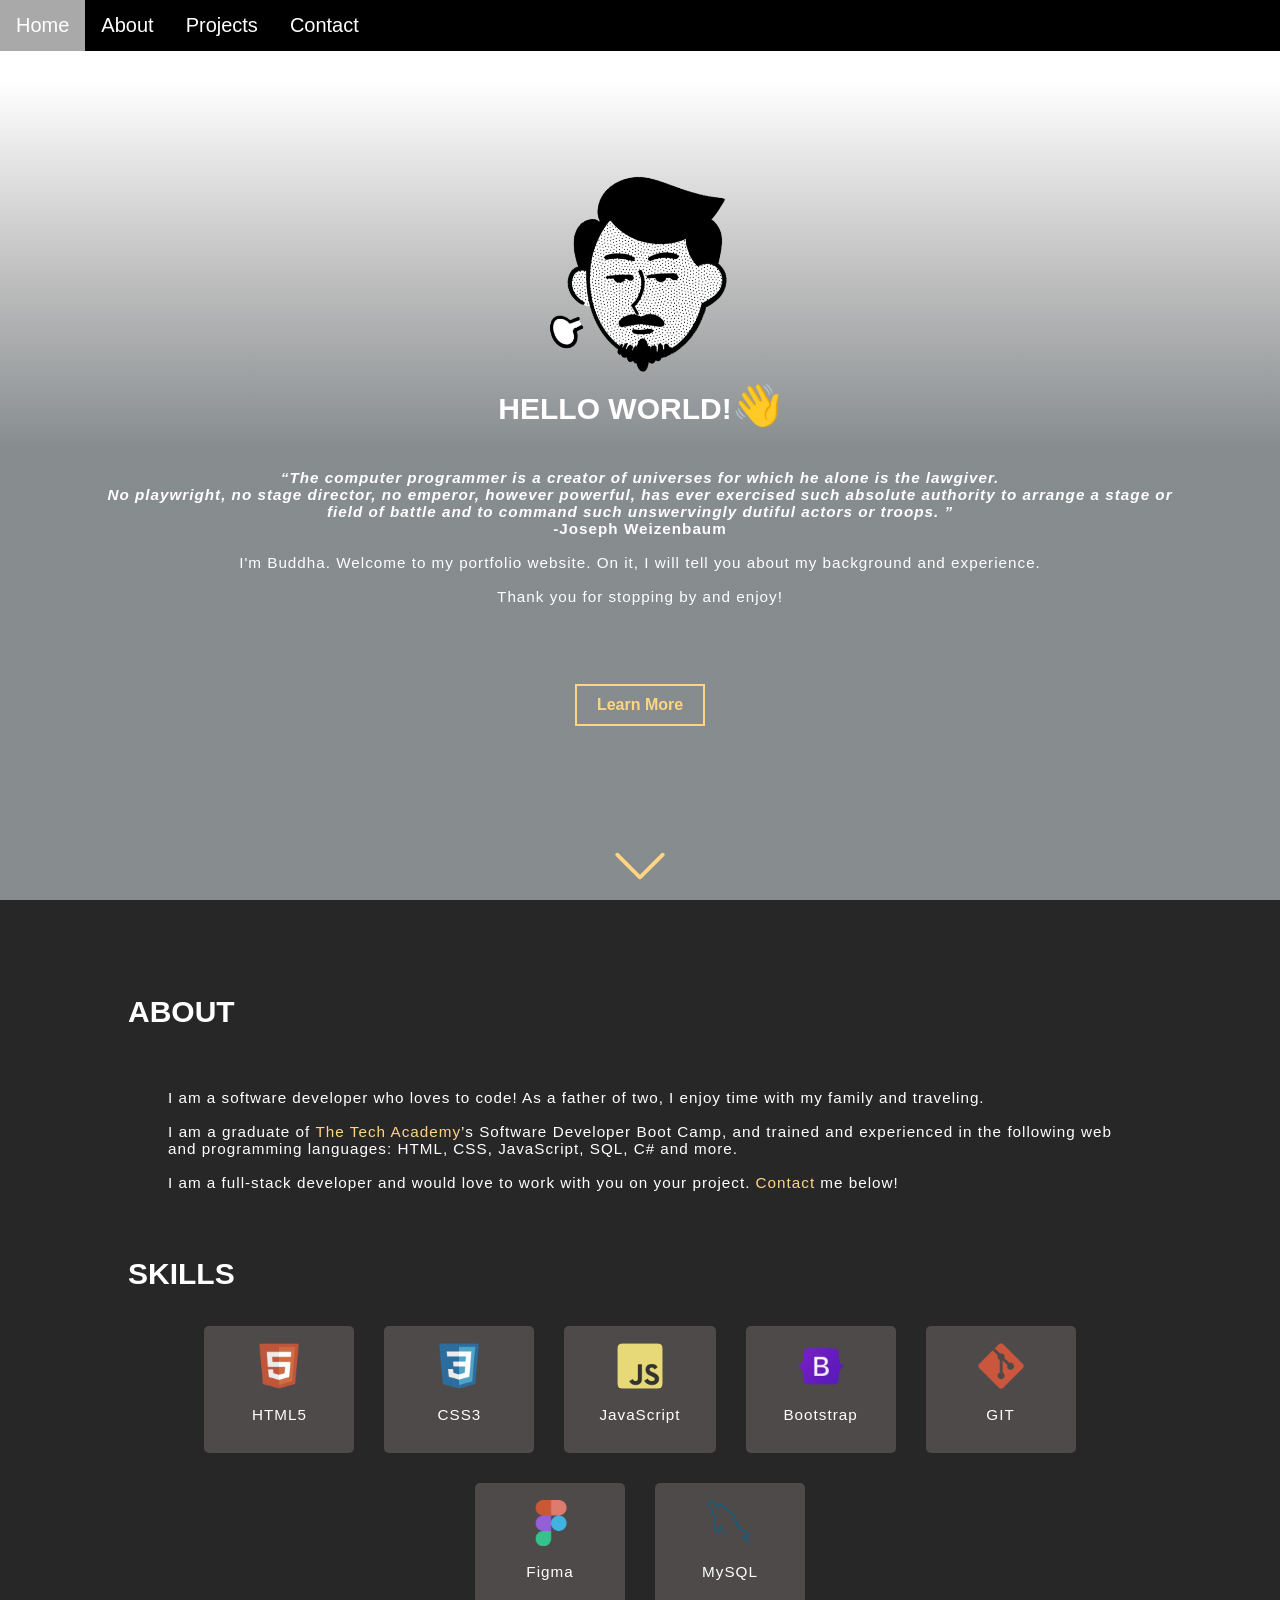
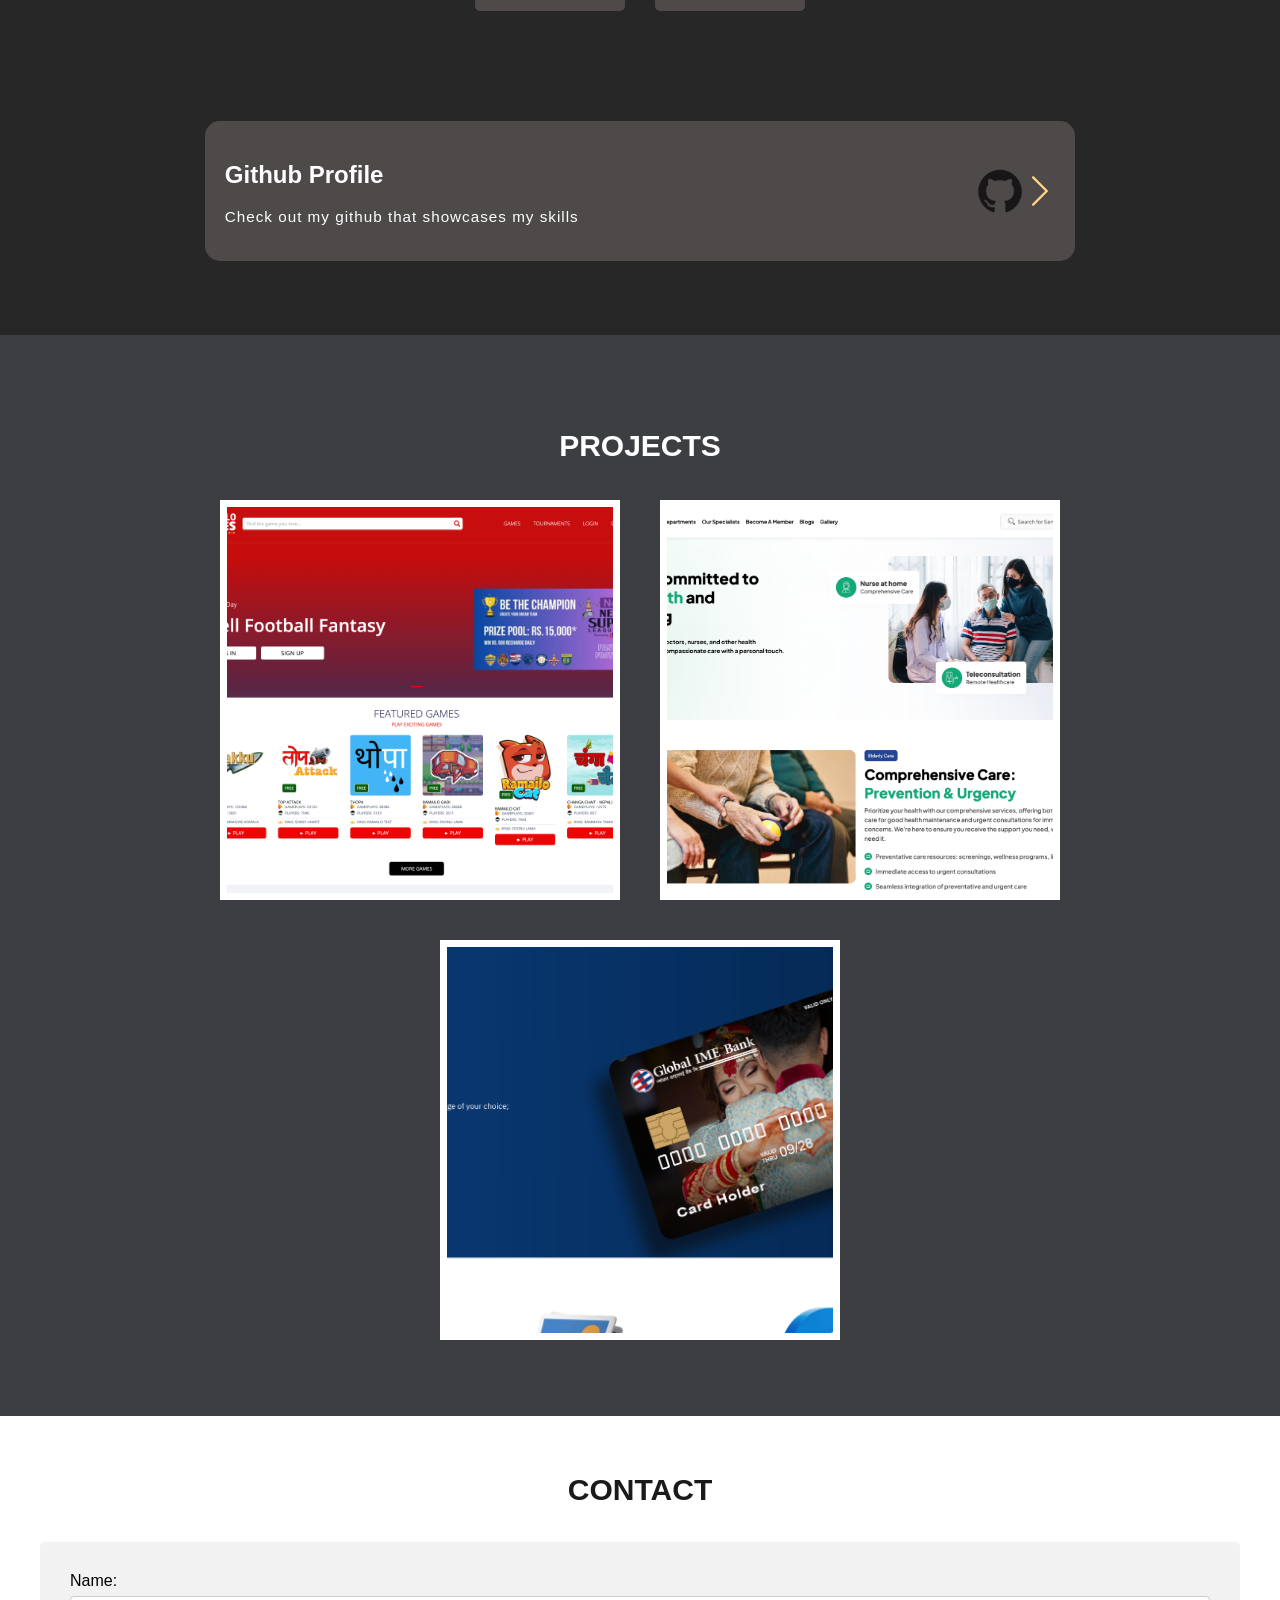
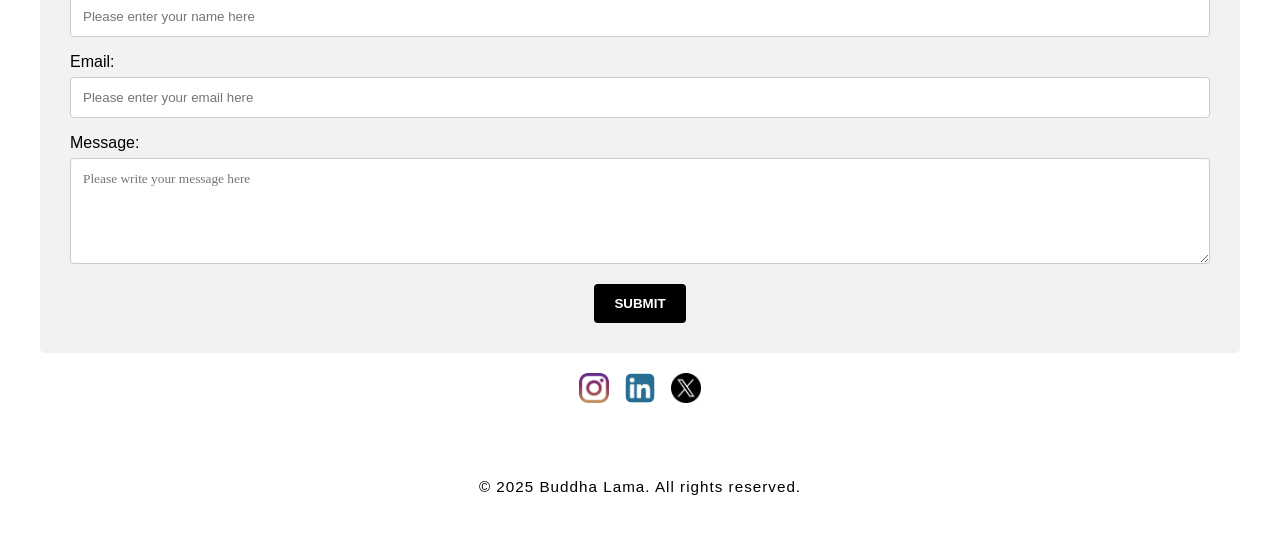
==== commit eb98c201: "refactor and clean css" ====
--- a/index.html
+++ b/index.html
@@ -107,7 +107,9 @@
         <div class="xaxis-entrance-animation">
           <h1>About</h1>
         </div>
-        <div class="container about-container stagger-entrance-animation">
+        <div
+          class="container about-container slide-from-right-entrance-animation"
+        >
           <p>
             I am a software developer who loves to code! As a father of two, I
             enjoy time with my family and traveling.
@@ -129,7 +131,7 @@
             <h1>Skills</h1>
           </div>
           <div class="tech-stack-images">
-            <div class="tech-stack-item stagger-entrance-animation">
+            <div class="tech-stack-item slide-from-right-entrance-animation">
               <img
                 class="tech-logo"
                 src="images/icons/HTML5.png"
@@ -137,7 +139,7 @@
               />
               <p>HTML5</p>
             </div>
-            <div class="tech-stack-item stagger-entrance-animation">
+            <div class="tech-stack-item slide-from-right-entrance-animation">
               <img
                 class="tech-logo"
                 src="images/icons/CSS3.png"
@@ -145,7 +147,7 @@
               />
               <p>CSS3</p>
             </div>
-            <div class="tech-stack-item stagger-entrance-animation">
+            <div class="tech-stack-item slide-from-right-entrance-animation">
               <img
                 class="tech-logo"
                 src="images/icons/JavaScript.png"
@@ -153,7 +155,7 @@
               />
               <p>JavaScript</p>
             </div>
-            <div class="tech-stack-item stagger-entrance-animation">
+            <div class="tech-stack-item slide-from-right-entrance-animation">
               <img
                 class="tech-logo"
                 src="images/icons/bootstrap.png"
@@ -161,7 +163,7 @@
               />
               <p>Bootstrap</p>
             </div>
-            <div class="tech-stack-item stagger-entrance-animation">
+            <div class="tech-stack-item slide-from-right-entrance-animation">
               <img
                 class="tech-logo"
                 src="images/icons/Git.png"
@@ -169,7 +171,7 @@
               />
               <p>GIT</p>
             </div>
-            <div class="tech-stack-item stagger-entrance-animation">
+            <div class="tech-stack-item slide-from-right-entrance-animation">
               <img
                 class="tech-logo"
                 src="images/icons/Figma.png"
@@ -177,7 +179,7 @@
               />
               <p>Figma</p>
             </div>
-            <div class="tech-stack-item stagger-entrance-animation">
+            <div class="tech-stack-item slide-from-right-entrance-animation">
               <img
                 class="tech-logo"
                 src="images/icons/MySQL.png"
@@ -186,7 +188,7 @@
               <p>MySQL</p>
             </div>
           </div>
-          <div class="tech-stack-images stagger-entrance-animation">
+          <div class="tech-stack-images slide-from-right-entrance-animation">
             <div class="github-banner-container">
               <div class="github-banner">
                 <a href="https://github.com/idolentbudha" target="_blank">
@@ -250,7 +252,7 @@
       <section id="Projects" class="github-projects-container">
         <h1>Projects</h1>
         <div class="github-projects">
-          <article class="github-project stagger-entrance-animation">
+          <article class="github-project slide-from-right-entrance-animation">
             <div class="project-thumbnail">
               <img
                 src="images/projects/rgames-ss.png"
@@ -273,7 +275,7 @@
               </div>
             </div>
           </article>
-          <article class="github-project stagger-entrance-animation">
+          <article class="github-project slide-from-right-entrance-animation">
             <div class="project-thumbnail">
               <img
                 src="images/projects/dcare-ss.png"
@@ -296,7 +298,7 @@
               </div>
             </div>
           </article>
-          <article class="github-project stagger-entrance-animation">
+          <article class="github-project slide-from-right-entrance-animation">
             <div class="project-thumbnail">
               <img
                 src="images/projects/icard-ss.png"
--- a/stylesheet/portfolio.css
+++ b/stylesheet/portfolio.css
@@ -1,176 +1,123 @@
-/***** GENERAL STYLING *****/
-/* Body */
+/* ====== BASE STYLES ====== */
 html {
-  font-size: 62.5%; /* This sets the base font size to 10px, allowing us to use rem units for easier scaling */
+  font-size: 62.5%;
 }
 body {
-  margin: 0%;
+  margin: 0;
   font-size: 1.6rem;
   font-family: "Lucida Sans", "Lucida Sans Regular", "Lucida Grande",
     "Lucida Sans Unicode", Geneva, Verdana, sans-serif;
 }
-
-/* Heading 1 elements */
 h1 {
-  text-transform: uppercase; /* Capitalizing all h1 headings */
-  font-family: "Trebuchet MS", Optima; /* Sets the font family of all h1 headings */
-  margin-top: 3%; /* Adds a small margin above h1 elements */
+  text-transform: uppercase;
+  font-family: "Telefon Black", Sans-Serif;
+  margin-top: 3%;
   color: #1a1a1a;
   font-size: clamp(1rem, 5vw + 1rem, 3rem);
 }
-
-/* Heading 1 element hover effect */
 h1:hover {
-  filter: grayscale(
-    5%
-  ); /* Adds a slightly gray filter to the h1 headings when hovered over */
-  /* transform: scale(1.1); 
-    transition: transform 1s;  */
-}
-
-/* Styling for portfolio title text */
+  filter: grayscale(5%);
+}
 .white-text {
-  color: #fff; /* This is used to change the color of the portfolio title text */
-}
-
-/* Paragraph elements */
+  color: #fff;
+}
 p {
-  text-align: justify; /* Justify text within paragraph elements */
-  letter-spacing: 1px; /* This expands the text slightly */
+  text-align: justify;
+  letter-spacing: 1px;
   font-size: clamp(1rem, 0.8vw + 0.5rem, 1.6rem);
-  padding-left: 20px; /* Adds padding to the left of the paragraph element */
-  padding-right: 20px; /* Adds padding to the right of the paragraph element */
-}
-
-/* Paragraph element hover effect */
+  padding: 0 20px;
+}
 p:hover {
-  transition: transform 1s; /* This makes the transform effect last 1 second */
-  transform: scale(
-    1.01
-  ); /* This makes the paragraphs increase slightly in size when hovered over */
-}
-
-/* Center class - this applies to all elements with the class "center" */
+  transition: transform 1s;
+  transform: scale(1.01);
+}
 .center {
-  text-align: center; /* This center aligns the text */
-}
-
-/* Center class hover effect - This only affects the quote, github link, and footer */
+  text-align: center;
+}
 .center:hover {
-  transition: transform 2s; /* This makes the transform effect last 2 seconds */
-  transform: scale(
-    1.1
-  ); /* This makes the elements with class "center" increase in size by 1.1 when hovered over */
-}
-
-/* Anchor elements */
+  transition: transform 2s;
+  transform: scale(1.1);
+}
 a {
   color: #ffd583;
   text-decoration: none;
 }
-
-/* Quotation elements */
 q {
-  font-style: italic; /* This makes the quote italicized */
-}
-
-/* Image elements */
+  font-style: italic;
+}
 img {
-  filter: grayscale(75%); /* This rids our pictures of 75% of their color */
-  border-radius: 8px; /* Gives all images slightly rounded corners */
-  max-width: 100%; /* Ensures all images stay within the width of their container */
-  height: 340px; /* Sets the height of all images */
-  display: block; /* By specifying block display we can ensure our images are able to be centered */
-  margin-left: auto; /* In combination with "margin-right: auto" this centers all images */
-  margin-right: auto;
-}
-
-/* Image element hover effects */
+  filter: grayscale(75%);
+  border-radius: 8px;
+  max-width: 100%;
+  height: 340px;
+  display: block;
+  margin: 0 auto;
+}
 img:hover {
-  filter: grayscale(
-    5%
-  ); /* Brings back most of the image's color when hovered over */
-  transition: transform 1s; /* Transition lasts 1 second */
-  transform: scale(1.1); /* Image is increased slightly when hovered over */
-}
-
-/* Styling for footer element */
+  filter: grayscale(5%);
+  transition: transform 1s;
+  transform: scale(1.1);
+}
 footer {
-  padding: 2%; /* This gives the footer padding that is equal to 2% of the width of the element's area */
+  padding: 2%;
   background-color: white;
 }
-/***** END OF GENERAL STYLING *****/
-
-/***** NAVBAR STYLING *****/
+
+/* ====== NAVBAR ====== */
 .Navbar {
-  overflow: hidden; /* This ensures that any content that overflows beyond the boundary of our nav bar is not displayed */
-  background-color: black; /* This colors the navbar black */
-  position: fixed; /* This keeps the navbar at the top of the screen as we scroll */
-  top: 0; /* This ensures no space is displayed above the navbar */
-  width: 100%; /* This makes the navbar span the entire width of the page */
-  z-index: 1; /* This ensures other elements don't display over the navbar */
-}
-
-/* Navbar links */
+  overflow: hidden;
+  background-color: black;
+  position: fixed;
+  top: 0;
+  width: 100%;
+  z-index: 1;
+}
 .Navbar a {
-  float: left; /* This specifies that the text floats on the left on the navbar */
-  display: block; /* This ensures that other text will be displayed on the same line or row, instead of a new line */
-  color: white; /* This is the font color for text on our navbar */
-  padding: 14px 16px; /* This adds padding around our text */
-  text-decoration: none; /* This gets rid of the underlines under the text on our navbar */
+  float: left;
+  display: block;
+  color: white;
+  padding: 14px 16px;
   font-family:
     Avant Garde,
-    Helvetica; /* This specifies the font family for text on our navbar */
-  font-size: 20px; /* This specifies the font size for text on our navbar */
-  text-align: center; /* This centers the text within its container */
-  position: relative; /* This sets the text relative to its normal positioning, allowing us to use the animation below */
-}
-
-/* Screens 576px and smaller will display navbar links equally distributed */
+    Helvetica;
+  font-size: 20px;
+  text-align: center;
+  position: relative;
+}
+.Navbar a:hover {
+  background-color: #f4f4f4;
+  color: black;
+  font-weight: bold;
+}
+.Navbar a.active {
+  background-color: #a9a9a9;
+}
 @media screen and (max-width: 576px) {
   .Navbar a {
-    width: 25%; /* This makes each link take up 1/4 of the navbar */
+    width: 25%;
     font-size: 12px;
   }
 }
 
-/* Navbar hover effects */
-.Navbar a:hover {
-  background-color: #f4f4f4; /* Defines the background color that will display when you hover over the link */
-  color: black; /* This defines the font color that will display when navbar a elements are hovered over */
-  font-weight: bold; /* This makes the text on the navbar bold when hovered over */
-}
-
-/* Navbar home button */
-.Navbar a.active {
-  /* This targets the a element on the navbar with the "active" class */
-  background-color: #a9a9a9;
-}
-/***** END OF NAVBAR STYLING *****/
-
+/* ====== LAYOUT CONTAINERS ====== */
 .container {
   padding: 20px;
   background-color: #fff;
   width: 100%;
 }
-
 #Home {
   height: 100vh;
 }
-
 .home-container {
   background: linear-gradient(
     360deg,
     rgba(15, 26, 31, 0.5) 50%,
     rgba(125, 125, 125, 0.5) 69%,
     rgba(255, 255, 255, 0.5) 91%
-  ); /* This provides a semi-transparent background for the text to sit over */
-  color: white; /* Makes the font color white */
-  width: 100%; /* Ensures the video-text container fills the width of the video */
-  position: relative; /* This sets the text relative to its normal positioning, allowing us to use the animation below */
-  /* -webkit-animation: moveVideoText 5.75s; */
-  /* animation: moveVideoText 5.75s; */
-  /* display: flex; */
+  );
+  color: white;
+  width: 100%;
+  position: relative;
   height: 100%;
   display: flex;
   flex-direction: column;
@@ -178,106 +125,89 @@
   align-items: center;
 }
 
-/***** VIDEO STYLING *****/
-/* Formatting for background video */
+/* ====== VIDEO ====== */
 #Typing_Video {
-  position: fixed; /* This fixes the video to the page */
-  right: 0; /* This ensures there is no space between the edge of the video and the edge of the page */
-  top: 0; /* This ensures no space between the bottom of the video and the bottom of the page */
-  min-width: 100%; /* This ensures the video is displayed across the full width of the page */
-  z-index: -1; /* This places the video behind the other elements on the page */
-}
-
-/* Screens that are 576px and smaller will not display the background video */
-/* @media screen and (max-width: 576px) {
-    #Typing_Video {
-        display: none;
-    }
-} */
-
+  position: fixed;
+  right: 0;
+  top: 0;
+  min-width: 100%;
+  z-index: -1;
+}
+@media screen and (max-width: 576px) {
+  #Typing_Video {
+    display: none;
+  }
+}
+
+/* ====== AVATAR ====== */
 .avatar-container {
   display: flex;
   justify-content: center;
   align-items: center;
 }
-
 .avatar-heading {
   font-size: 4rem;
   color: #ffd583;
   font-family: fantasy;
   line-height: 1.5px;
 }
-
 .avatar-container img {
   max-height: 200px;
 }
-
-/* The @media rule is used in media queries to apply different styles for different media/types of devices */
-/* On screens 576px and smaller the images will be 100px tall and centered vertically in the column */
 @media screen and (max-width: 576px) {
   .avatar-container img {
     max-height: 150px;
   }
 }
-
 #wave-emoji {
   display: inline-block;
   font-size: 4rem;
-  animation-name: wave;
-  animation-duration: 3s;
+  animation: wave 3s linear infinite;
   transform-origin: 70% 70%;
-  animation-iteration-count: infinite;
-  animation-timing-function: linear;
-}
-
+}
 @keyframes wave {
   0% {
     transform: rotate(0deg);
-  } /* Start upright */
+  }
   25% {
     transform: rotate(15deg);
-  } /* Wave slightly right */
+  }
   50% {
     transform: rotate(-10deg);
-  } /* Wave slightly left */
+  }
   75% {
     transform: rotate(10deg);
-  } /* Wave slightly right again */
+  }
   100% {
     transform: rotate(0deg);
-  } /* Return to upright */
-}
-
+  }
+}
+
+/* ====== BUTTONS ====== */
 .button-container {
   display: flex;
   justify-content: center;
   align-items: center;
   margin-top: 5%;
 }
-
 .button-container a {
-  text-decoration: none;
   color: #ffd583;
   padding: 10px 20px;
-  border-color: #ffd583;
   border: solid 2px #ffd583;
   font-family: Arial, Helvetica, sans-serif;
 }
 .button-container a:hover {
   transform: scale(1.1);
-  transition: transform 0.5s ease-in-out; /* This increases the size of the button when hovered over */
-}
-
+  transition: transform 0.5s ease-in-out;
+}
+
+/* ====== ANIMATIONS ====== */
 .svg-dropdown {
-  animation-name: arrowanim;
-  animation-duration: 1s;
-  animation-iteration-count: infinite;
-  animation-timing-function: ease-out;
+  animation: arrowanim 1s ease-out infinite;
   transform-origin: 0% 0%;
   position: absolute;
   bottom: 5px;
 }
-
 @keyframes arrowanim {
   0% {
     transform: translateY(0);
@@ -286,126 +216,98 @@
     transform: translateY(3px);
   }
 }
-
-/* This animation effect causes the overlay video text to move up from the bottom of the page upon page load */
 @keyframes moveVideoText {
   from {
     top: -100vw;
-  } /* This sets the position of the video text to above the viewport */
+  }
   to {
     top: 0vw;
-  } /* This moves the video text to the normal positioning on the viewport */
-}
-/***** END OF VIDEO STYLING *****/
-
-/***** TABLE STYLING -  this section covers the styling of the columns and rows within the table *****/
+  }
+}
+
+/* ====== TABLE/COLUMN LAYOUT ====== */
 * {
-  /* The asterisk is a universal selector that applies this effect to all elements on the page */
-  box-sizing: border-box; /* This creates a box with a border within which we will place most of our text */
-}
-
-.Column_1 {
-  float: left;
-  width: 50%; /* This ensures the column takes up half of the page width */
-  padding: 10px;
-  padding-top: 3%; /* This ensures there is space between the top of the column and our headings */
-  height: 400px; /* This sets the height of the column to 400px -  this may need to be adjusted depending on the text you enter */
-  background-color: #f2f2f2; /* Sets the background color of the columns with class Column_1 */
-}
-
-/* Screens 576px and smaller will display a scroll bar if the text overflows the column height */
-@media screen and (max-width: 576px) {
-  .Column_1 {
-    overflow: auto;
-  }
-}
-
+  box-sizing: border-box;
+}
+.Column_1,
 .Column_2 {
   float: left;
   width: 50%;
   padding: 10px;
+  height: 400px;
+}
+.Column_1 {
+  padding-top: 3%;
+  background-color: #f2f2f2;
+}
+.Column_2 {
   padding-top: 1.9%;
-  height: 400px;
   background-color: #282727;
 }
-
-/* This class is applied to the columns in the final row, overriding the height and padding to provide more room for the contact form  while keeping the rest of the formatting from Column_1 or Column_2 */
 .Column_tall {
   padding-top: 3.5%;
   height: 450px;
 }
-
-/* This inserts something after the content of selected elements (in this case the elements with class "Row") */
+@media screen and (max-width: 576px) {
+  .Column_1,
+  .Column_2 {
+    width: 100%;
+    float: none;
+    height: auto;
+    overflow: auto;
+  }
+}
 .Row:after {
-  content: ""; /* By leaving this blank, we are allowing the footer (covered lower down) to be displayed - removing it makes the footer overwrite a column */
-  display: table; /* The display property specifies the type of display behavior; the table value tells the browser to treat the element as a table */
-  clear: both; /* This clears any other elements from floating on the left or the right of an element */
-}
-/***** END OF TABLE STYLING *****/
-
-/***** CONTACT FORM STYLING *****/
-/* input[type=text] targets all text input sections of the contact form */
-input.input-text {
-  width: 100%; /* Each input box covers the full width of the container */
-  padding: 12px; /* Adds padding within the text box */
-  border: 1px solid #ccc; /* Setting a solid border and its color */
-  border-radius: 4px; /* Slightly rounds the corners of the text box border */
-  box-sizing: border-box; /* This creates a box with a border around the contact form input boxes */
-  margin-top: 6px; /* Adds a margin to the top of the text box */
-  margin-bottom: 16px; /* Adds a margin to the bottom of the text box */
-  resize: vertical; /* This allows the user to resize the text boxes vertically */
-}
-
-/* Hover effects for input boxes */
+  content: "";
+  display: table;
+  clear: both;
+}
+
+/* ====== CONTACT FORM ====== */
+input.input-text,
+textarea.input-textarea {
+  width: 100%;
+  padding: 12px;
+  border: 1px solid #ccc;
+  border-radius: 4px;
+  box-sizing: border-box;
+  margin-top: 6px;
+  margin-bottom: 16px;
+  resize: vertical;
+}
 input.input-text:hover {
-  box-shadow: 0 0 5px #00004d inset; /* This creates a blue shadow in the text box when hovered over by the user */
-}
-
+  box-shadow: 0 0 5px #00004d inset;
+}
 textarea.input-textarea {
-  width: 100%; /* Each input box covers the full width of the container */
-  padding: 12px; /* Adds padding within the text box */
-  border: 1px solid #ccc; /* Setting a solid border and its color */
-  border-radius: 4px; /* Slightly rounds the corners of the text box border */
-  box-sizing: border-box; /* This creates a box with a border around the contact form input boxes */
-  margin-top: 6px; /* Adds a margin to the top of the text box */
-  margin-bottom: 16px; /* Adds a margin to the bottom of the text box */
-  resize: vertical; /* This allows the user to resize the text boxes vertically */
   font-family:
     Perpetua,
     Rockwell Extra Bold;
 }
-
-/* Submit button */
 input[type="submit"] {
-  background-color: black; /* Sets the background color of the submit button to black */
-  color: white; /* Sets the font color of the Submit button to white */
-  font-weight: bold; /* Makes the font of the submit button bold */
-  padding: 12px 20px; /* Adds padding to the submit button */
-  border: none; /* Removes the border from the submit button */
-  border-radius: 4px; /* Gives the submit button the same rounded corners as the text boxes */
-  cursor: pointer; /* Changes the cursor to pointer when over the submit button */
-  display: block; /* Allows the submit button to be centered */
-  margin-left: auto; /* In combination with "margin-right: auto" this will center the submit button */
+  background-color: black;
+  color: white;
+  font-weight: bold;
+  padding: 12px 20px;
+  border: none;
+  border-radius: 4px;
+  cursor: pointer;
+  display: block;
+  margin-left: auto;
   margin-right: auto;
 }
-
-/* Hover effect for submit button */
 input[type="submit"]:hover {
   background-color: #fff;
-  color: black; /* Turns the font black when hovered over */
-  transform: scale(1); /* Makes the button increase 1.5 times in size */
-  transition: transform 1.5s; /* Makes the transform effect last 1.5 seconds */
-}
-
-/* Form element */
+  color: black;
+  transform: scale(1);
+  transition: transform 1.5s;
+}
 form {
-  border-radius: 5px; /* Rounds the corners of the contact form */
+  border-radius: 5px;
   background-color: #f2f2f2;
-  padding: 30px; /* Adds padding to the contact form */
-}
-/***** END OF CONTACT FORM STYLING *****/
-
-/***ABOUTUS SECTION - TECHSTACK STYLING ***/
+  padding: 30px;
+}
+
+/* ====== ABOUT/TECH STACK ====== */
 #About {
   min-height: 100vmin;
   background-color: #282727;
@@ -417,30 +319,25 @@
 .about-container {
   display: flex;
   flex-direction: column;
-  align-items: center; /* Centers the about container */
+  align-items: center;
   padding: 20px;
-  background-color: #282727; /* Sets the background color of the about section */
-  color: #fff; /* Sets the text color to white */
-}
-
+  background-color: #282727;
+  color: #fff;
+}
 .about-container h1 {
   color: #fff;
   text-align: left;
 }
-
 .tech-stack-container {
   display: flex;
   flex-direction: column;
-  /* flex-flow: wrap; */
   border-radius: 5px;
   height: 93%;
   width: 100%;
-  /* overflow: hidden; */
 }
 .tech-stack-container h1 {
   color: #fff;
 }
-
 .tech-stack-images {
   border-radius: 5px;
   display: flex;
@@ -458,28 +355,25 @@
   text-align: center;
   min-width: 150px;
 }
-
 .tech-stack-item p {
   color: #fff;
   text-align: center;
 }
-
 .tech-stack-item:hover {
   background-color: rgb(255, 213, 131, 0.8);
-
   transition: background-color 0.3s ease-in-out;
 }
 .tech-stack-item:hover p {
   color: #4e4a4a;
 }
-
 .tech-logo {
   filter: grayscale(30%);
-  width: 50px; /* Sets a fixed width for the tech logos */
-  height: auto; /* Maintains aspect ratio */ /* Adds space between the logo and the text */
-  padding: 2px; /* Adds padding around the logo */
-}
-
+  width: 50px;
+  height: auto;
+  padding: 2px;
+}
+
+/* ====== GITHUB BANNER/PROJECTS ====== */
 .github-banner-container {
   margin-top: 10vmin;
   width: 85%;
@@ -488,26 +382,23 @@
   background-color: #4e4a4a;
   padding: 20px;
   border-radius: 15px;
-  margin: auto 0px;
+  margin: auto 0;
   color: #fff;
   display: flex;
   flex-direction: row;
   justify-content: space-between;
 }
-
 .github-banner a {
   display: flex;
   width: 100%;
   justify-content: space-between;
   color: #fff;
 }
-
 .github-banner:hover {
   transform: scale(1.015);
 }
-
 .github-banner p {
-  padding: 0px;
+  padding: 0;
 }
 .arrow-svg {
   transform: rotate(270deg);
@@ -517,16 +408,12 @@
   flex-direction: row;
   align-items: center;
 }
-/* .github-banner-logo {
-  margin: auto 0px;
-} */
-
-/** Github Projects */
+
+/* ====== PROJECTS SECTION ====== */
 #Projects {
   padding: 5vw 10vw;
   background-color: #3c3e42;
 }
-
 .github-projects-container {
   display: flex;
   flex-direction: column;
@@ -534,7 +421,6 @@
   max-width: 100%;
   margin: 0 auto;
 }
-
 .github-projects-container h1 {
   color: #fff;
 }
@@ -545,7 +431,6 @@
   justify-content: center;
   flex-wrap: wrap;
 }
-
 .github-project {
   display: flex;
   flex-direction: row;
@@ -555,10 +440,9 @@
 }
 .project-info {
   position: absolute;
-  bottom: 12px;
+  bottom: 0;
   left: 12px;
   color: #fff;
-  bottom: 0px;
   background-color: rgba(0, 0, 1, 0.8);
   height: 100%;
   display: flex;
@@ -567,31 +451,29 @@
   justify-content: center;
   visibility: hidden;
 }
-
 .github-project img {
-  filter: grayscale(10%); /* This rids our pictures of 75% of their color */
-  border-radius: 0%; /* Gives all images slightly rounded corners */
-  width: 100%; /* Ensures all images stay within the width of their container */
-  height: 100%; /* Sets the height of all images */
+  filter: grayscale(10%);
+  border-radius: 0;
+  width: 100%;
+  height: 100%;
   object-fit: cover;
 }
 .project-thumbnail {
-  max-width: 400px; /* Sets a fixed width for the project thumbnail */
-  height: 400px; /* Maintains aspect ratio */
-  background-color: #fff; /* Adds space between the thumbnail and the text */
-  border: 2px solid #fff; /* Adds a white border around the thumbnail */
+  max-width: 400px;
+  height: 400px;
+  background-color: #fff;
+  border: 2px solid #fff;
   overflow: hidden;
   padding: 5px;
 }
-
 .github-project p {
   color: #fff;
 }
-
 .github-project:hover .project-info {
   visibility: visible;
 }
 
+/* ====== CONTACT SECTION ====== */
 #Contact {
   display: flex;
   flex-direction: column;
@@ -610,7 +492,6 @@
   height: 30px;
   margin: 0 6px;
 }
-
 .contact-container {
   width: 100%;
   background-color: #fff;
@@ -619,3 +500,45 @@
 .contact-one {
   background-color: #fff;
 }
+
+/* ====== RESPONSIVE BREAKPOINTS ====== */
+@media (max-width: 992px) {
+  .container,
+  .about-container {
+    padding: 10px;
+  }
+  .project-thumbnail {
+    max-width: 300px;
+    height: 200px;
+  }
+}
+@media (max-width: 768px) {
+  .tech-stack-images,
+  .github-projects {
+    flex-direction: column;
+    gap: 16px;
+  }
+  .project-thumbnail {
+    max-width: 100%;
+    height: auto;
+  }
+}
+@media (max-width: 576px) {
+  .Navbar a {
+    width: 25%;
+    font-size: 12px;
+  }
+  .avatar-container img {
+    max-height: 150px;
+  }
+  .Column_1,
+  .Column_2 {
+    width: 100%;
+    float: none;
+    height: auto;
+    overflow: auto;
+  }
+  #Typing_Video {
+    display: none;
+  }
+}
--- a/stylesheet/animation.css
+++ b/stylesheet/animation.css
@@ -116,12 +116,12 @@
   transform-origin: 50% 50%;
 }
 
-@keyframes stagger-entrance-animation {
+@keyframes slide-from-right-entrance-animation {
   from {
-    transform: translateX(50%);
+    transform: translateX(10%);
   }
   0% {
-    transform: translateX(50%);
+    transform: translateX(10%);
     opacity: 0;
     filter: blur(3px);
   }
@@ -137,9 +137,9 @@
   }
 }
 
-.stagger-entrance-animation {
+.slide-from-right-entrance-animation {
   /* transform: translateX(-100%); */
-  animation: stagger-entrance-animation linear;
+  animation: slide-from-right-entrance-animation linear;
   animation-timeline: view();
   animation-range: cover;
   animation-duration: 500ms;
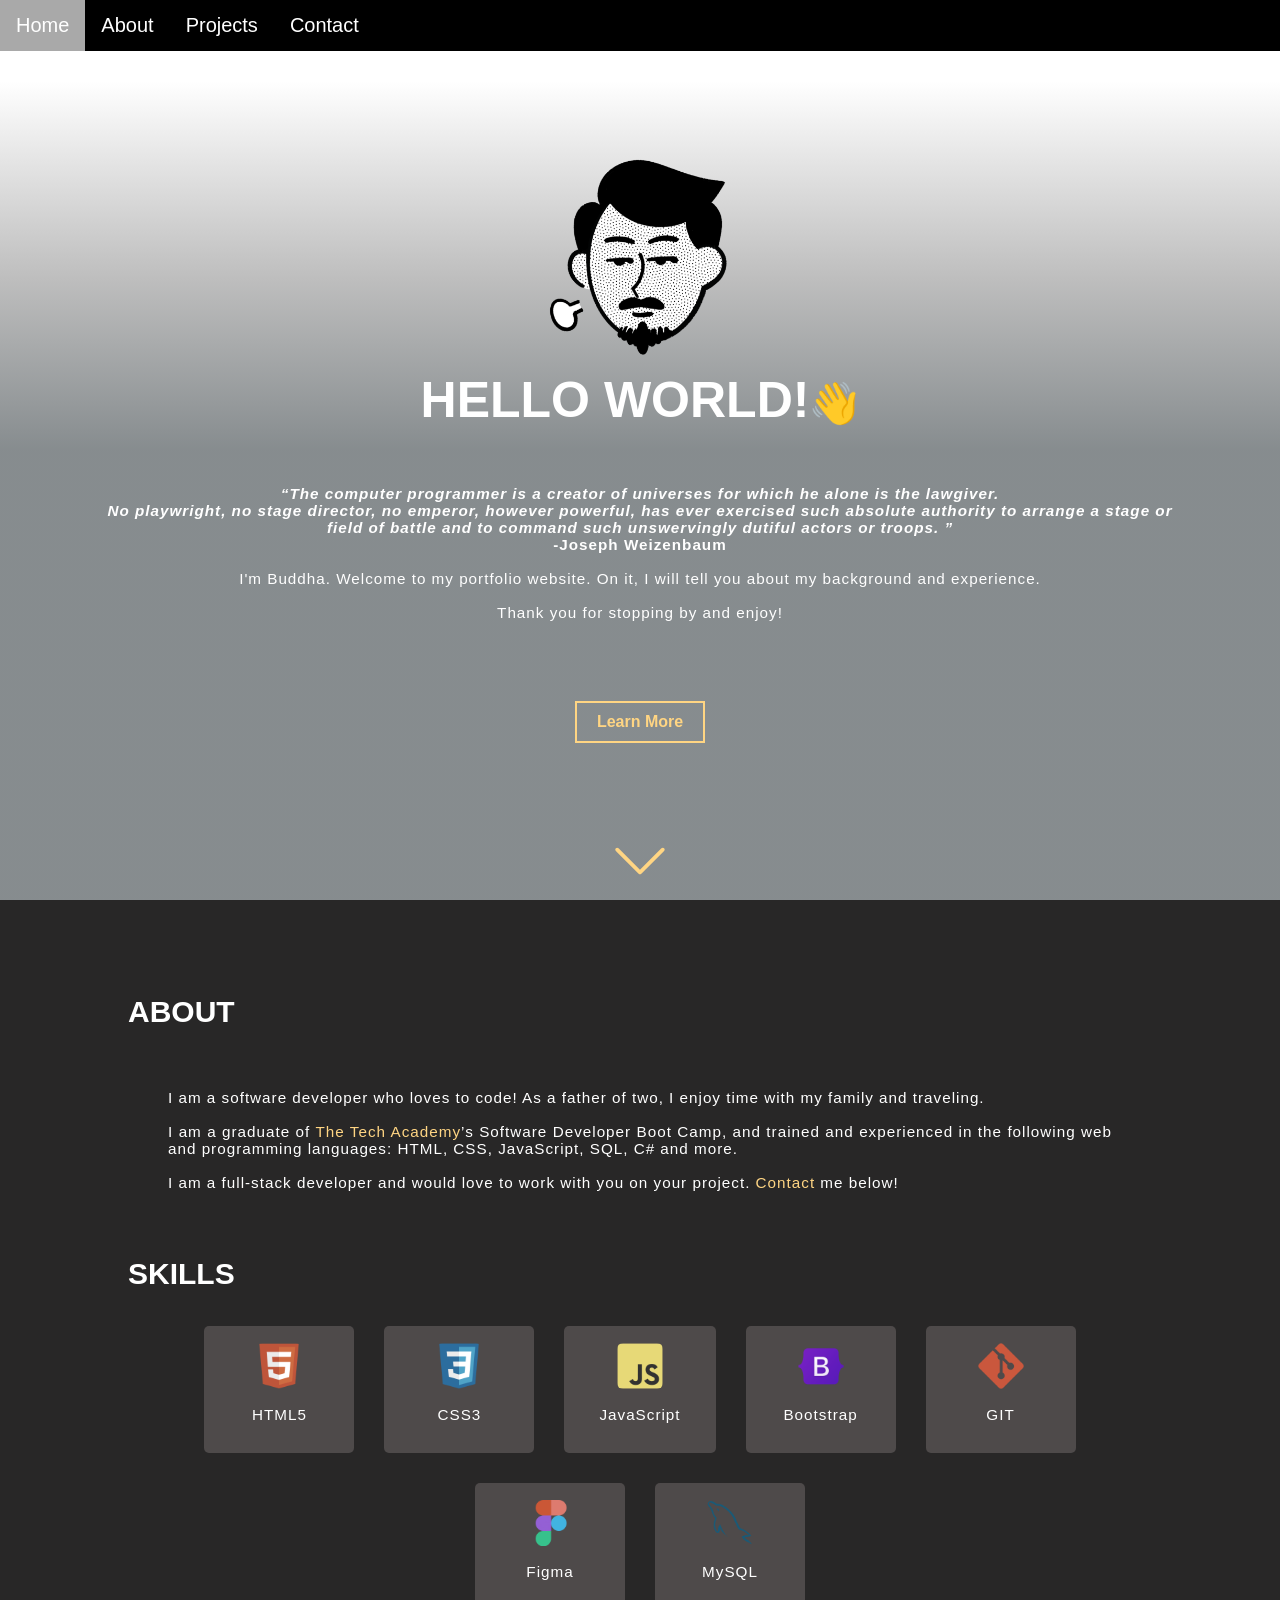
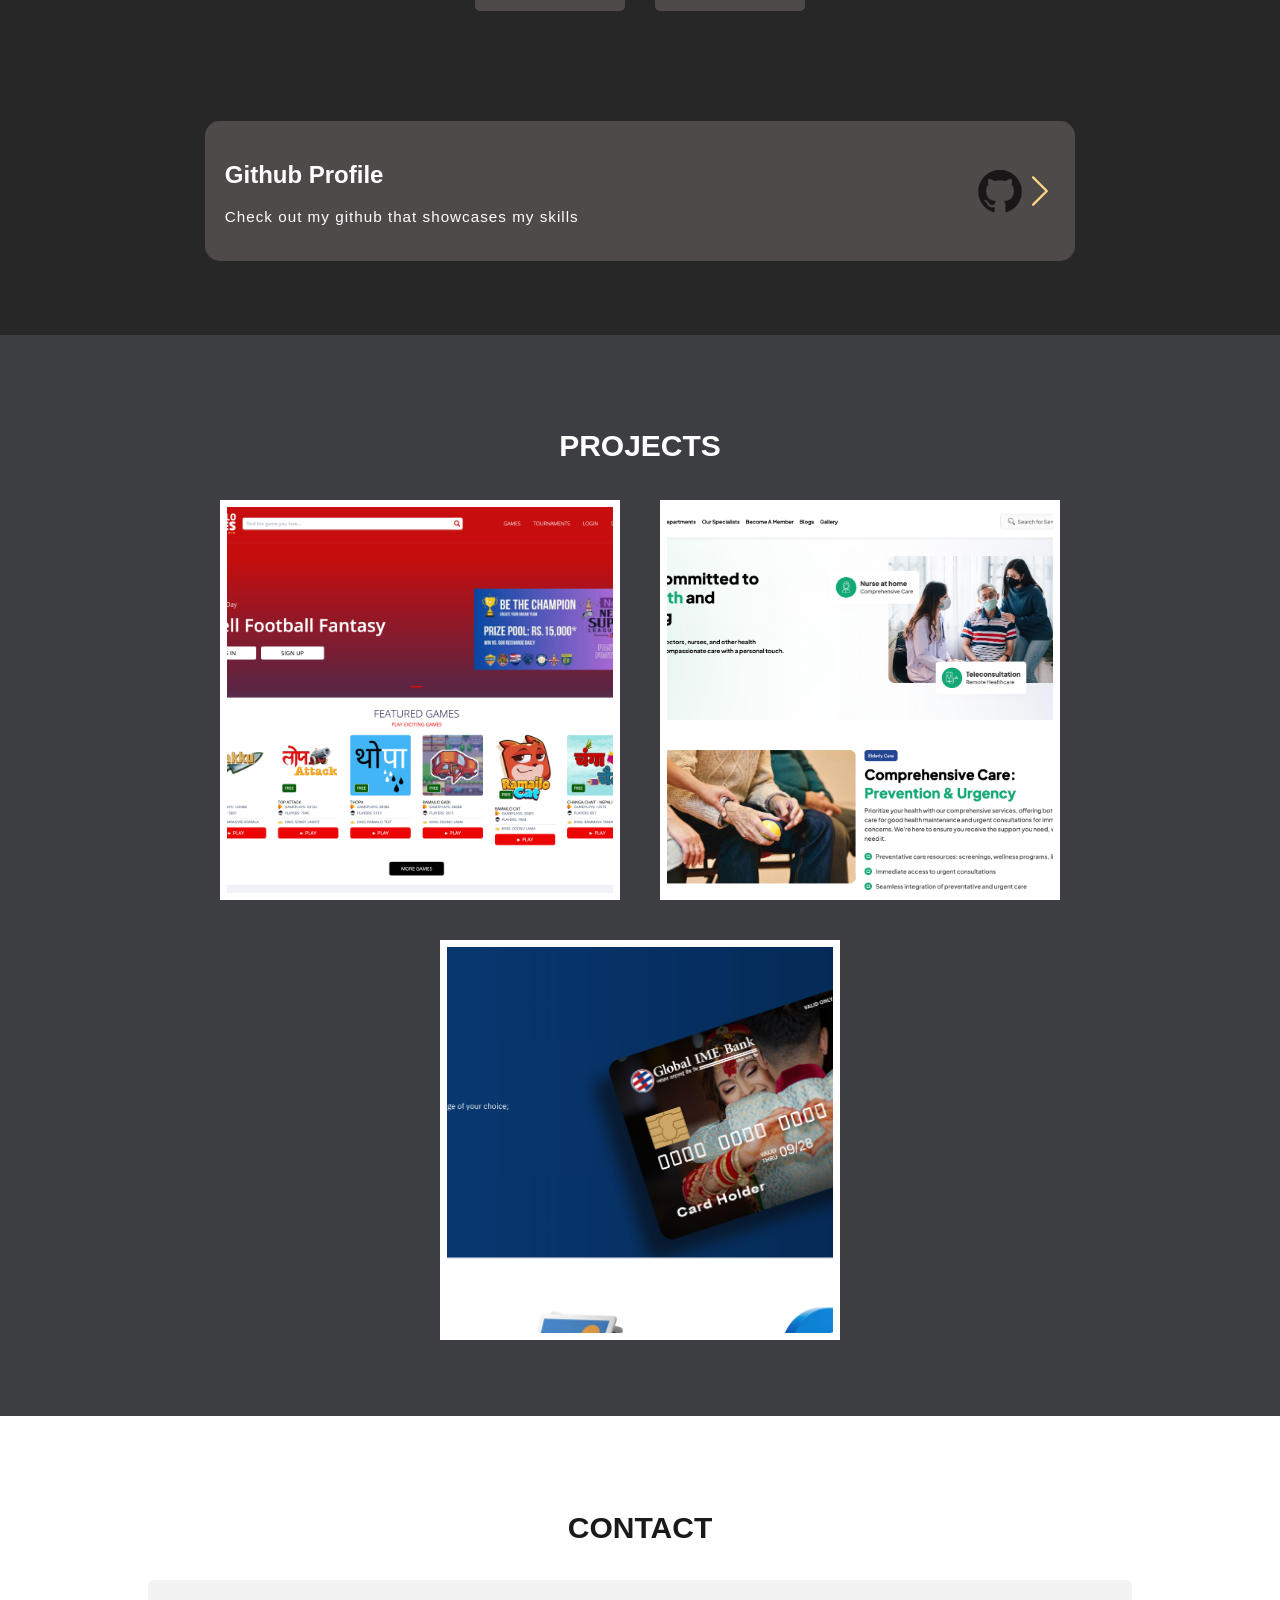
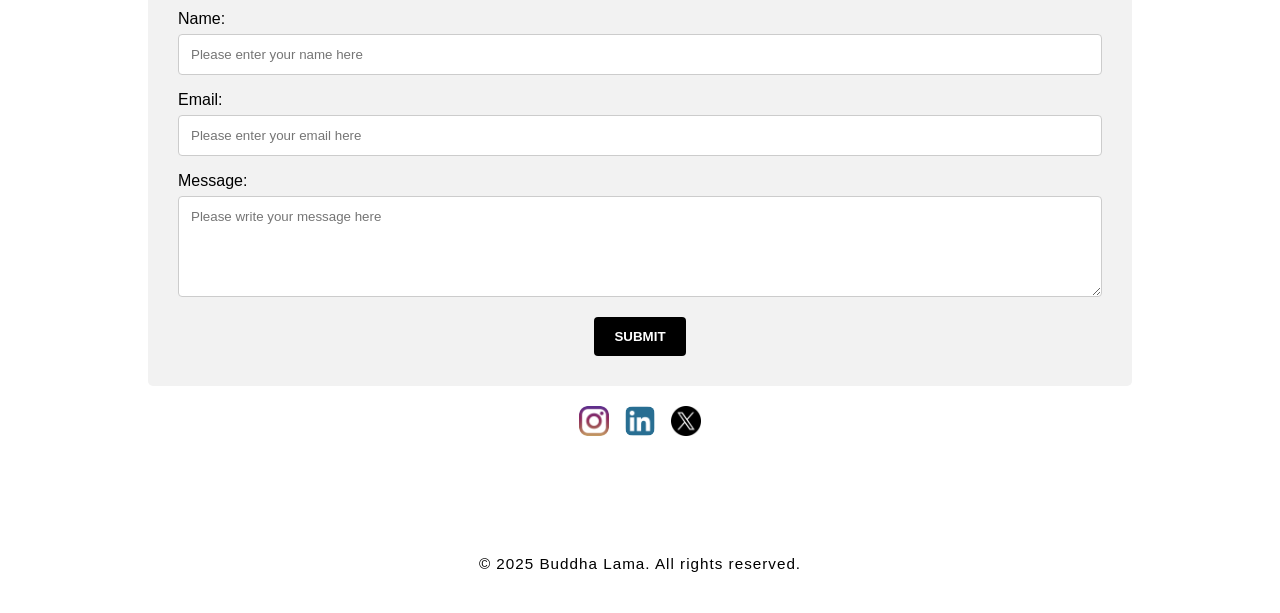
==== commit fd5b50d0: "bug fixes" ====
--- a/index.html
+++ b/index.html
@@ -57,7 +57,7 @@
           <div class="button-container exitanim">
             <a href="#About" class="button"><strong>Learn More</strong></a>
           </div>
-          <div class="svg-dropdown exitanim">
+          <div class="svg-dropdown arrowanim">
             <svg
               xmlns="http://www.w3.org/2000/svg"
               xmlns:xlink="http://www.w3.org/1999/xlink"
--- a/stylesheet/portfolio.css
+++ b/stylesheet/portfolio.css
@@ -125,6 +125,13 @@
   align-items: center;
 }
 
+.home-container h1 {
+  text-transform: uppercase;
+  font-family: "Telefon Black", Sans-Serif;
+  margin-top: 3%;
+  font-size: clamp(2rem, 5vw + 1rem, 5rem);
+}
+
 /* ====== VIDEO ====== */
 #Typing_Video {
   position: fixed;
@@ -133,11 +140,6 @@
   min-width: 100%;
   z-index: -1;
 }
-@media screen and (max-width: 576px) {
-  #Typing_Video {
-    display: none;
-  }
-}
 
 /* ====== AVATAR ====== */
 .avatar-container {
@@ -206,14 +208,14 @@
   animation: arrowanim 1s ease-out infinite;
   transform-origin: 0% 0%;
   position: absolute;
-  bottom: 5px;
+  bottom: 10px;
 }
 @keyframes arrowanim {
   0% {
     transform: translateY(0);
   }
   100% {
-    transform: translateY(3px);
+    transform: translateY(5px);
   }
 }
 @keyframes moveVideoText {
@@ -274,14 +276,11 @@
   margin-top: 6px;
   margin-bottom: 16px;
   resize: vertical;
+  font-family: "Lucida Sans", "Lucida Sans Regular", "Lucida Grande",
+    "Lucida Sans Unicode", Geneva, Verdana, sans-serif;
 }
 input.input-text:hover {
   box-shadow: 0 0 5px #00004d inset;
-}
-textarea.input-textarea {
-  font-family:
-    Perpetua,
-    Rockwell Extra Bold;
 }
 input[type="submit"] {
   background-color: black;
@@ -480,6 +479,12 @@
   align-items: center;
   padding: 20px;
   background-color: #fff;
+  padding: 5vw 4vw;
+}
+@media (min-width: 1080px) {
+  #Contact {
+    padding: 5vw 10vw;
+  }
 }
 .contact-image {
   display: block;
@@ -492,6 +497,12 @@
   height: 30px;
   margin: 0 6px;
 }
+@media (max-width: 576px) {
+  .contact-image img {
+    width: 25px;
+    height: 25px;
+  }
+}
 .contact-container {
   width: 100%;
   background-color: #fff;
@@ -515,7 +526,7 @@
 @media (max-width: 768px) {
   .tech-stack-images,
   .github-projects {
-    flex-direction: column;
+    flex-direction: row;
     gap: 16px;
   }
   .project-thumbnail {
@@ -531,14 +542,4 @@
   .avatar-container img {
     max-height: 150px;
   }
-  .Column_1,
-  .Column_2 {
-    width: 100%;
-    float: none;
-    height: auto;
-    overflow: auto;
-  }
-  #Typing_Video {
-    display: none;
-  }
-}
+}
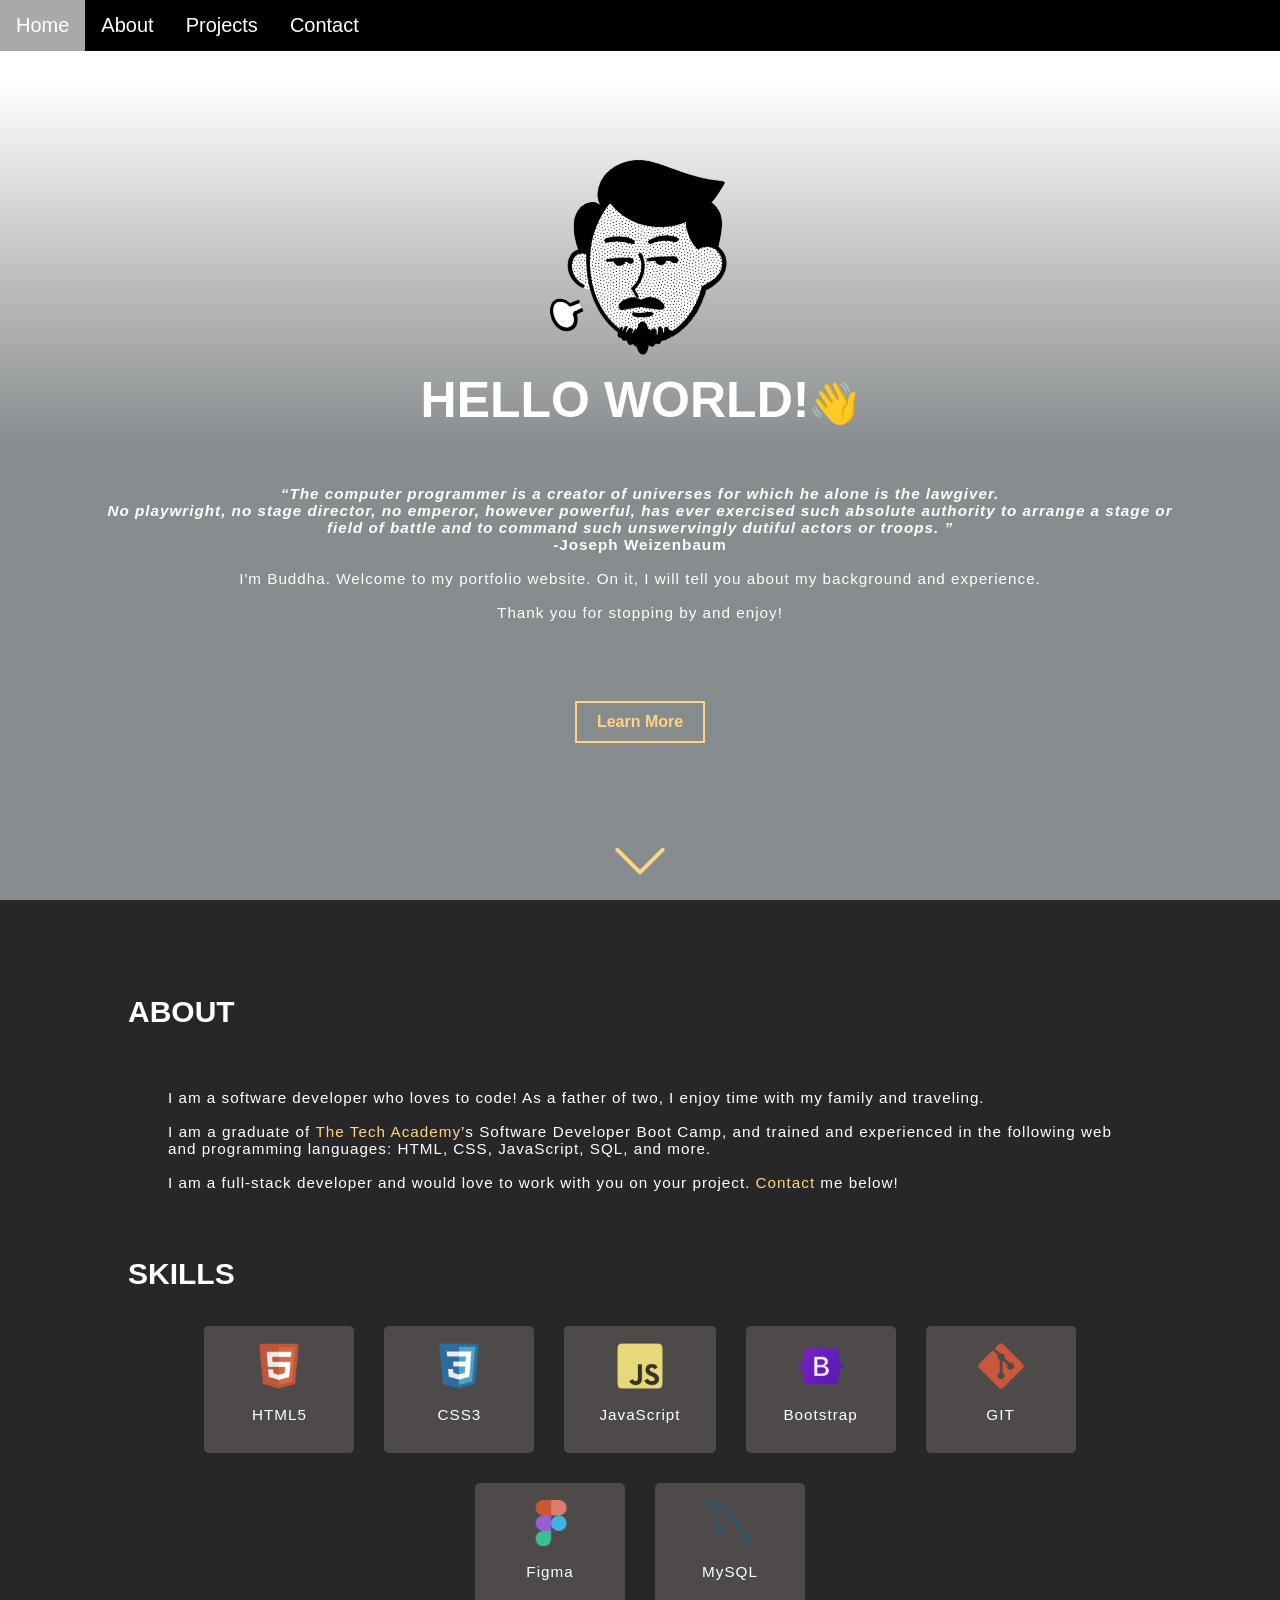
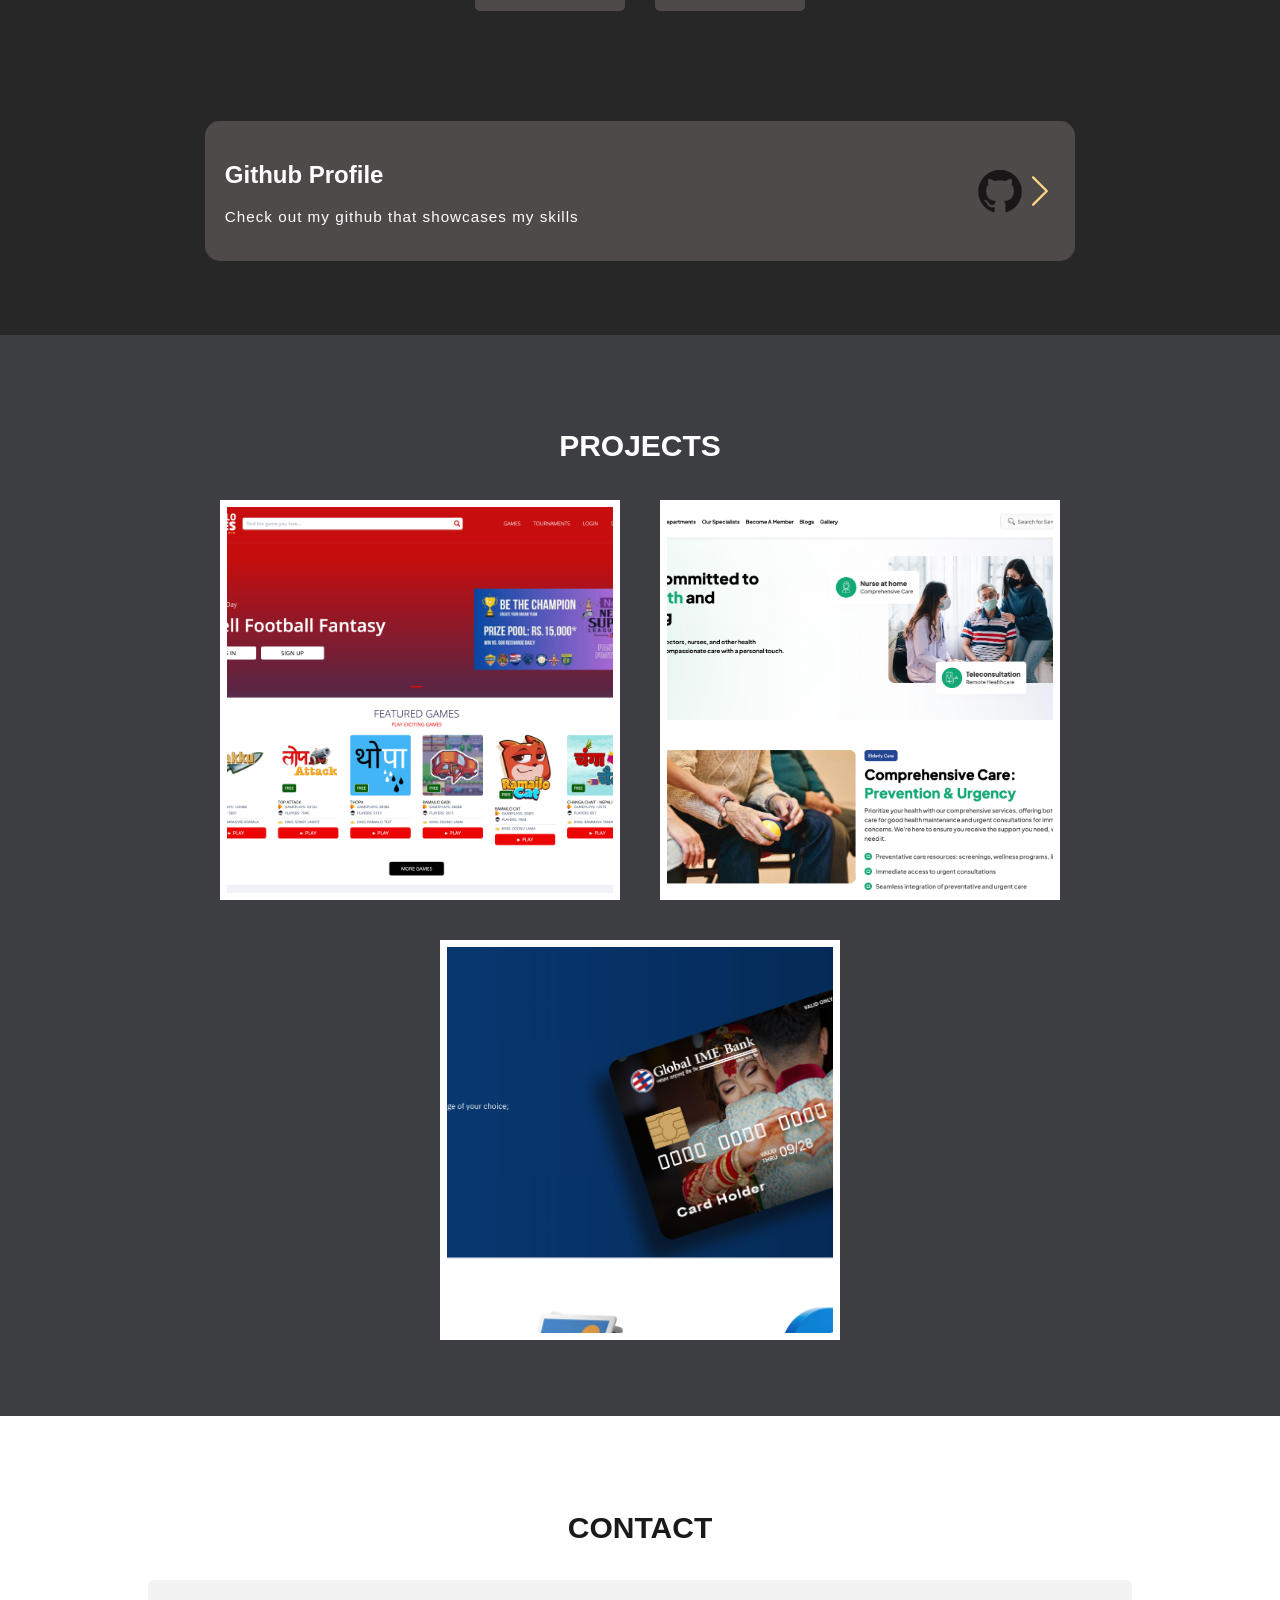
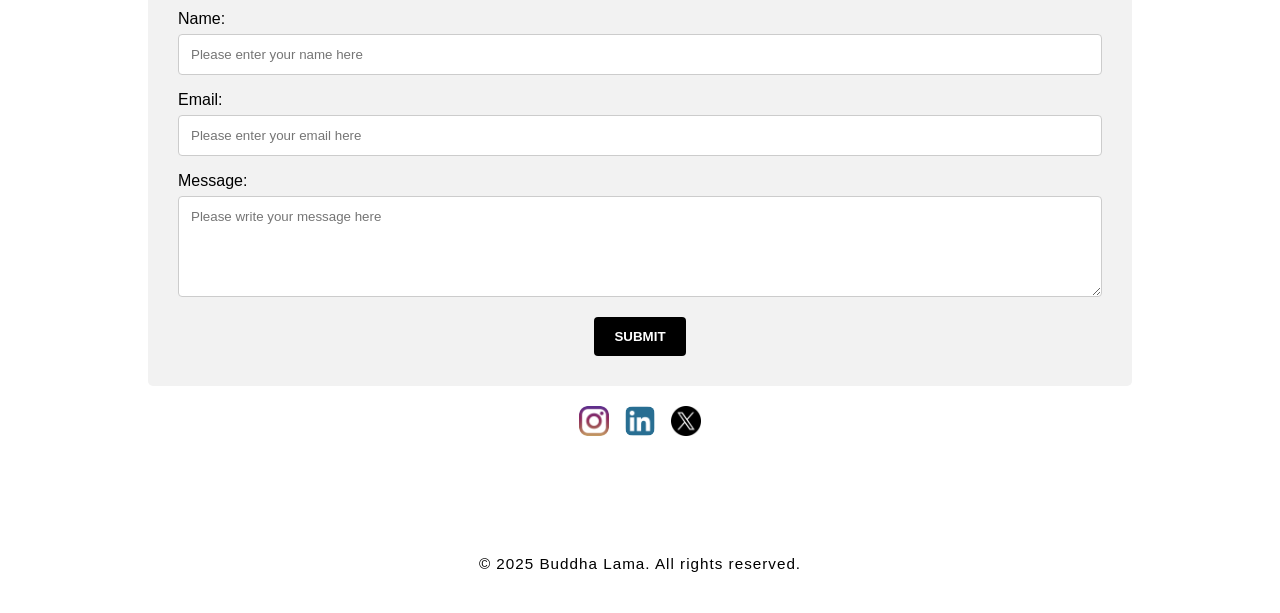
==== commit 85e72cdc: "remove c#" ====
--- a/index.html
+++ b/index.html
@@ -119,7 +119,7 @@
               >The Tech Academy</a
             >’s Software Developer Boot Camp, and trained and experienced in the
             following web and programming languages: HTML, CSS, JavaScript, SQL,
-            C# and more.
+            and more.
             <br />
             <br />I am a full-stack developer and would love to work with you on
             your project. <a href="#Contact">Contact</a> me below!
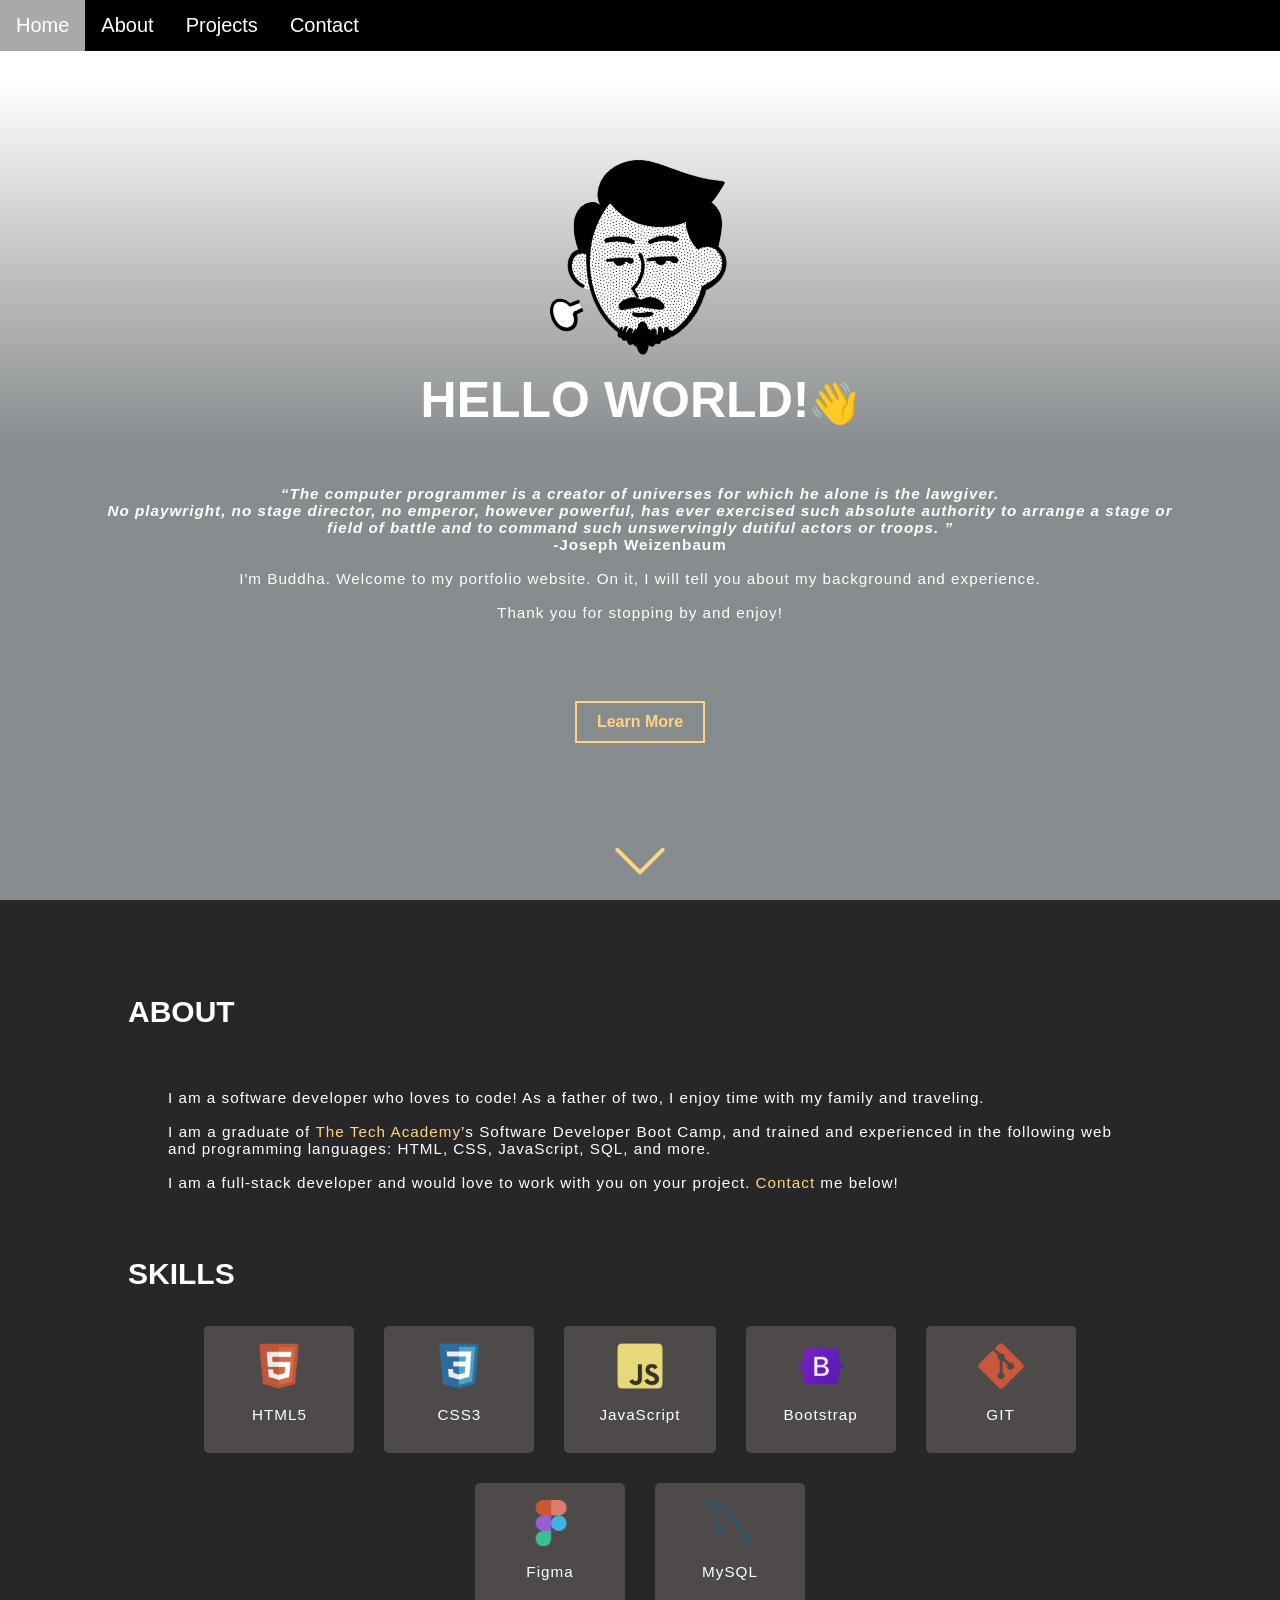
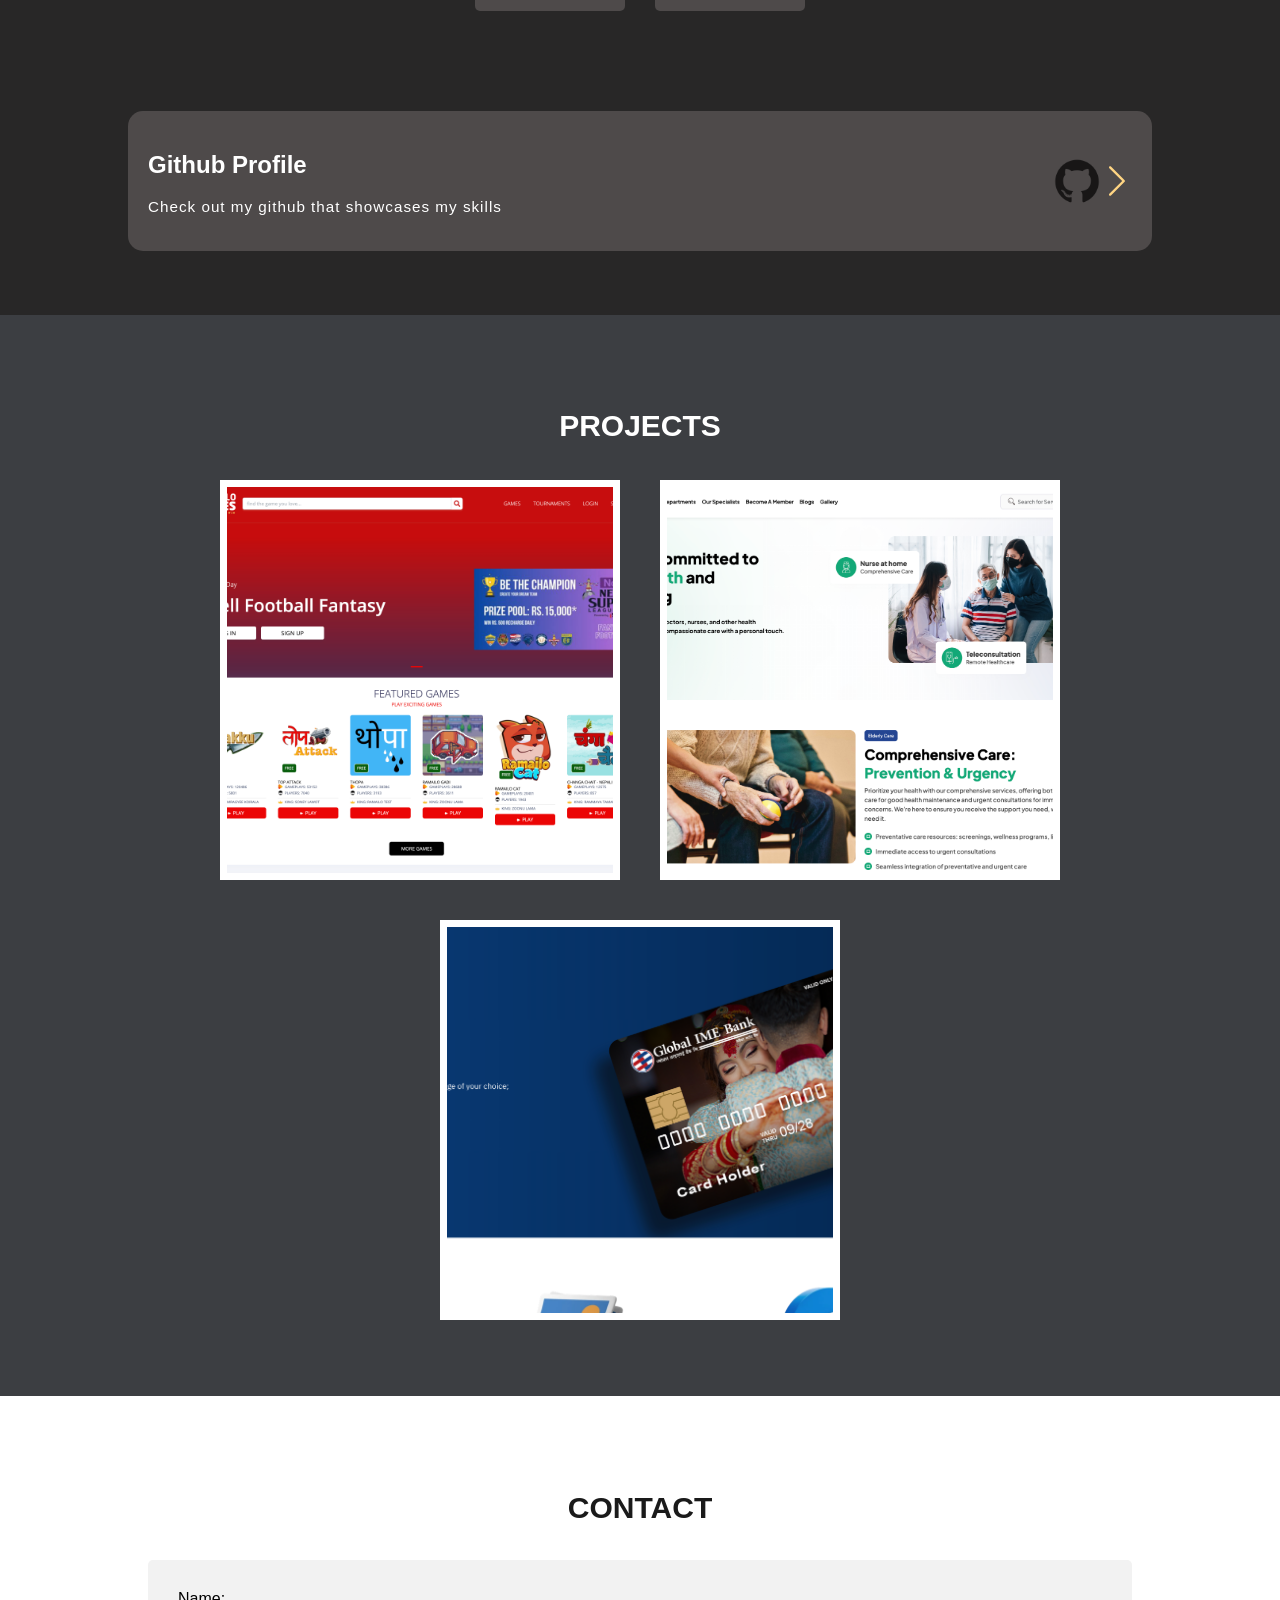
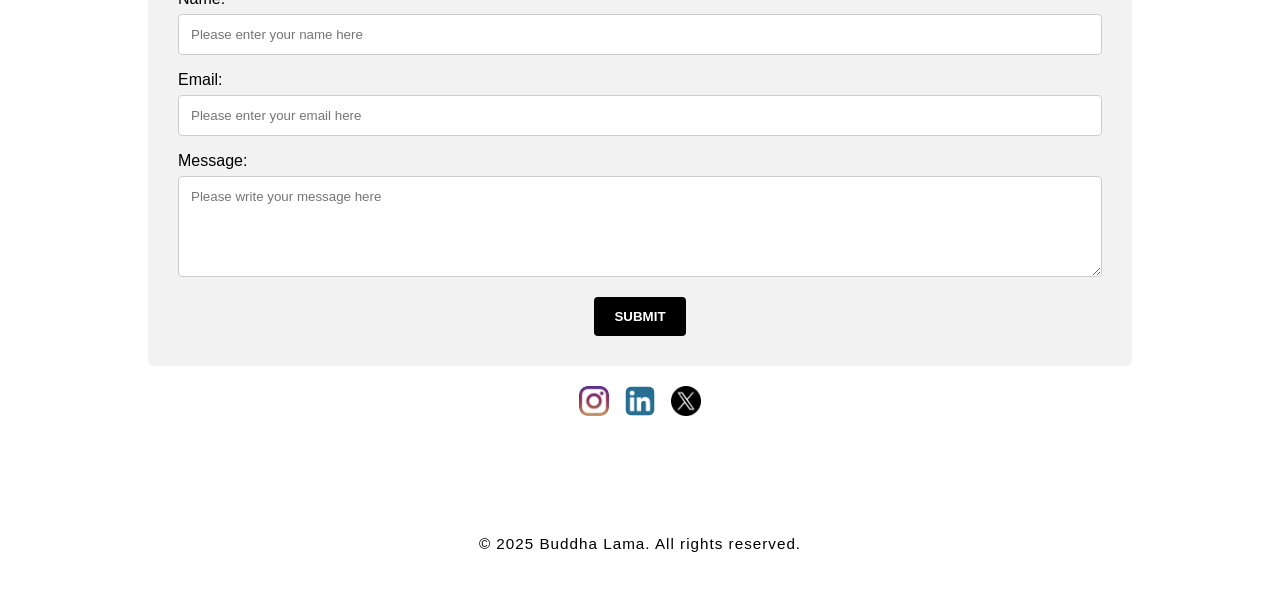
==== commit 5231457d: "fix bugs" ====
--- a/index.html
+++ b/index.html
@@ -188,7 +188,7 @@
               <p>MySQL</p>
             </div>
           </div>
-          <div class="tech-stack-images slide-from-right-entrance-animation">
+          <div class="slide-from-right-entrance-animation">
             <div class="github-banner-container">
               <div class="github-banner">
                 <a href="https://github.com/idolentbudha" target="_blank">
--- a/stylesheet/portfolio.css
+++ b/stylesheet/portfolio.css
@@ -27,10 +27,7 @@
   font-size: clamp(1rem, 0.8vw + 0.5rem, 1.6rem);
   padding: 0 20px;
 }
-p:hover {
-  transition: transform 1s;
-  transform: scale(1.01);
-}
+
 .center {
   text-align: center;
 }
@@ -227,42 +224,8 @@
   }
 }
 
-/* ====== TABLE/COLUMN LAYOUT ====== */
 * {
   box-sizing: border-box;
-}
-.Column_1,
-.Column_2 {
-  float: left;
-  width: 50%;
-  padding: 10px;
-  height: 400px;
-}
-.Column_1 {
-  padding-top: 3%;
-  background-color: #f2f2f2;
-}
-.Column_2 {
-  padding-top: 1.9%;
-  background-color: #282727;
-}
-.Column_tall {
-  padding-top: 3.5%;
-  height: 450px;
-}
-@media screen and (max-width: 576px) {
-  .Column_1,
-  .Column_2 {
-    width: 100%;
-    float: none;
-    height: auto;
-    overflow: auto;
-  }
-}
-.Row:after {
-  content: "";
-  display: table;
-  clear: both;
 }
 
 /* ====== CONTACT FORM ====== */
@@ -347,6 +310,14 @@
   margin: 10px 0;
   gap: 30px;
 }
+
+@media (max-width: 576px) {
+  .tech-stack-images {
+    display: grid;
+    grid-template-columns: auto auto;
+  }
+}
+
 .tech-stack-item {
   background-color: #4e4a4a;
   padding: 15px;
@@ -375,7 +346,7 @@
 /* ====== GITHUB BANNER/PROJECTS ====== */
 .github-banner-container {
   margin-top: 10vmin;
-  width: 85%;
+  width: 100%;
 }
 .github-banner {
   background-color: #4e4a4a;
@@ -417,7 +388,6 @@
   display: flex;
   flex-direction: column;
   align-items: center;
-  max-width: 100%;
   margin: 0 auto;
 }
 .github-projects-container h1 {
@@ -524,7 +494,6 @@
   }
 }
 @media (max-width: 768px) {
-  .tech-stack-images,
   .github-projects {
     flex-direction: row;
     gap: 16px;
@@ -537,7 +506,6 @@
 @media (max-width: 576px) {
   .Navbar a {
     width: 25%;
-    font-size: 12px;
   }
   .avatar-container img {
     max-height: 150px;
--- a/stylesheet/animation.css
+++ b/stylesheet/animation.css
@@ -25,13 +25,17 @@
     opacity: 0;
   }
 }
-.exitanim {
-  animation: exitanim linear;
-  animation-timeline: view();
-  animation-range: cover;
-  animation-duration: 1s;
-  transform-origin: 50% 50%;
-  /* animation-iteration-count: 1; */
+@media (prefers-reduced-motion: no-preference) {
+  @supports (animation-timeline: view()) {
+    .exitanim {
+      animation: exitanim linear;
+      animation-timeline: view();
+      animation-range: cover;
+      animation-duration: 1s;
+      transform-origin: 50% 50%;
+      /* animation-iteration-count: 1; */
+    }
+  }
 }
 
 @keyframes entranceanimation {
@@ -67,12 +71,16 @@
   }
 }
 
-.entrance-animation {
-  animation: entranceanimation linear;
-  animation-timeline: view();
-  animation-range: cover;
-  animation-duration: 1s;
-  transform-origin: 50% 50%;
+@media (prefers-reduced-motion: no-preference) {
+  @supports (animation-timeline: view()) {
+    .entrance-animation {
+      animation: entranceanimation linear;
+      animation-timeline: view();
+      animation-range: cover;
+      animation-duration: 1s;
+      transform-origin: 50% 50%;
+    }
+  }
 }
 
 @keyframes xaxis-entrance-animation {
@@ -107,13 +115,16 @@
     opacity: 1;
   }
 }
-
-.xaxis-entrance-animation {
-  animation: xaxis-entrance-animation linear;
-  animation-timeline: view();
-  animation-range: cover;
-  animation-duration: 1s;
-  transform-origin: 50% 50%;
+@media (prefers-reduced-motion: no-preference) {
+  @supports (animation-timeline: view()) {
+    .xaxis-entrance-animation {
+      animation: xaxis-entrance-animation linear;
+      animation-timeline: view();
+      animation-range: cover;
+      animation-duration: 1s;
+      transform-origin: 50% 50%;
+    }
+  }
 }
 
 @keyframes slide-from-right-entrance-animation {
@@ -136,11 +147,14 @@
     filter: blur(0px);
   }
 }
-
-.slide-from-right-entrance-animation {
-  /* transform: translateX(-100%); */
-  animation: slide-from-right-entrance-animation linear;
-  animation-timeline: view();
-  animation-range: cover;
-  animation-duration: 500ms;
+@media (prefers-reduced-motion: no-preference) {
+  @supports (animation-timeline: view()) {
+    .slide-from-right-entrance-animation {
+      /* transform: translateX(-100%); */
+      animation: slide-from-right-entrance-animation linear;
+      animation-timeline: view();
+      animation-range: cover;
+      animation-duration: 500ms;
+    }
+  }
 }
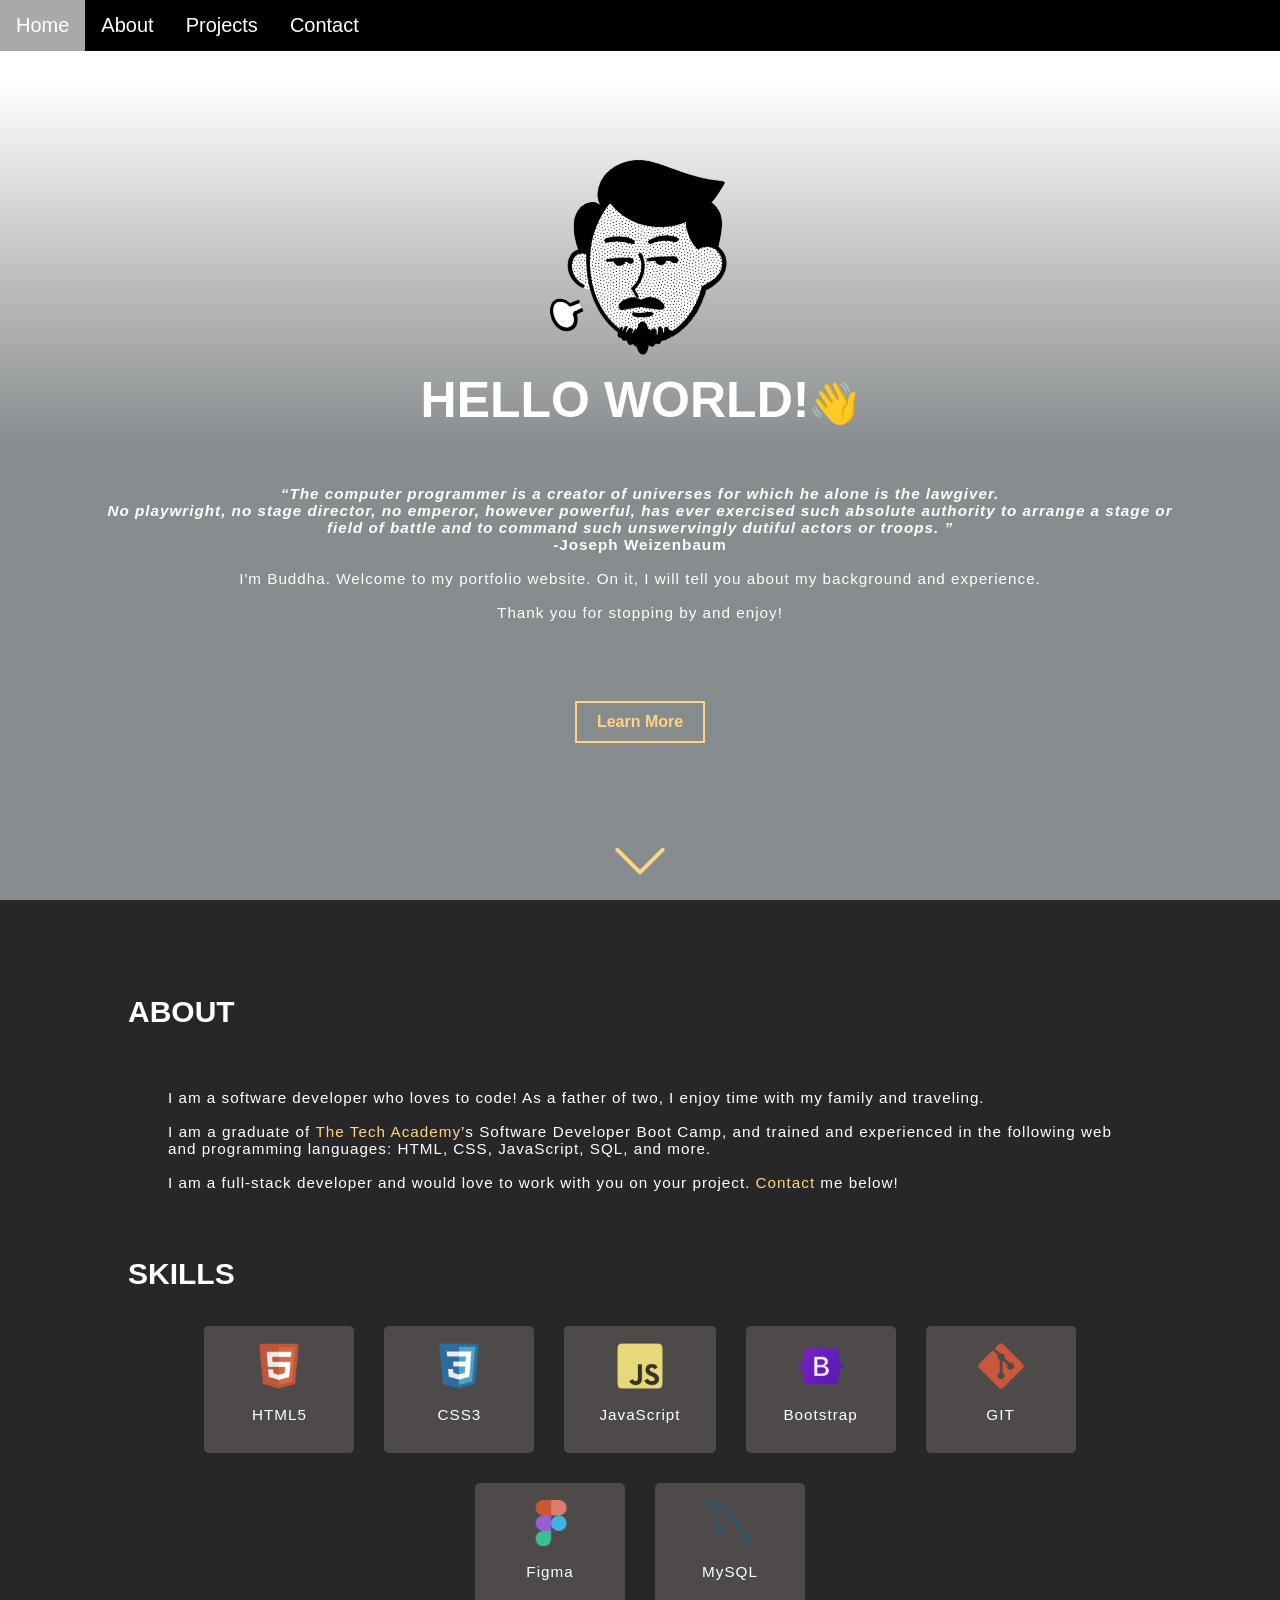
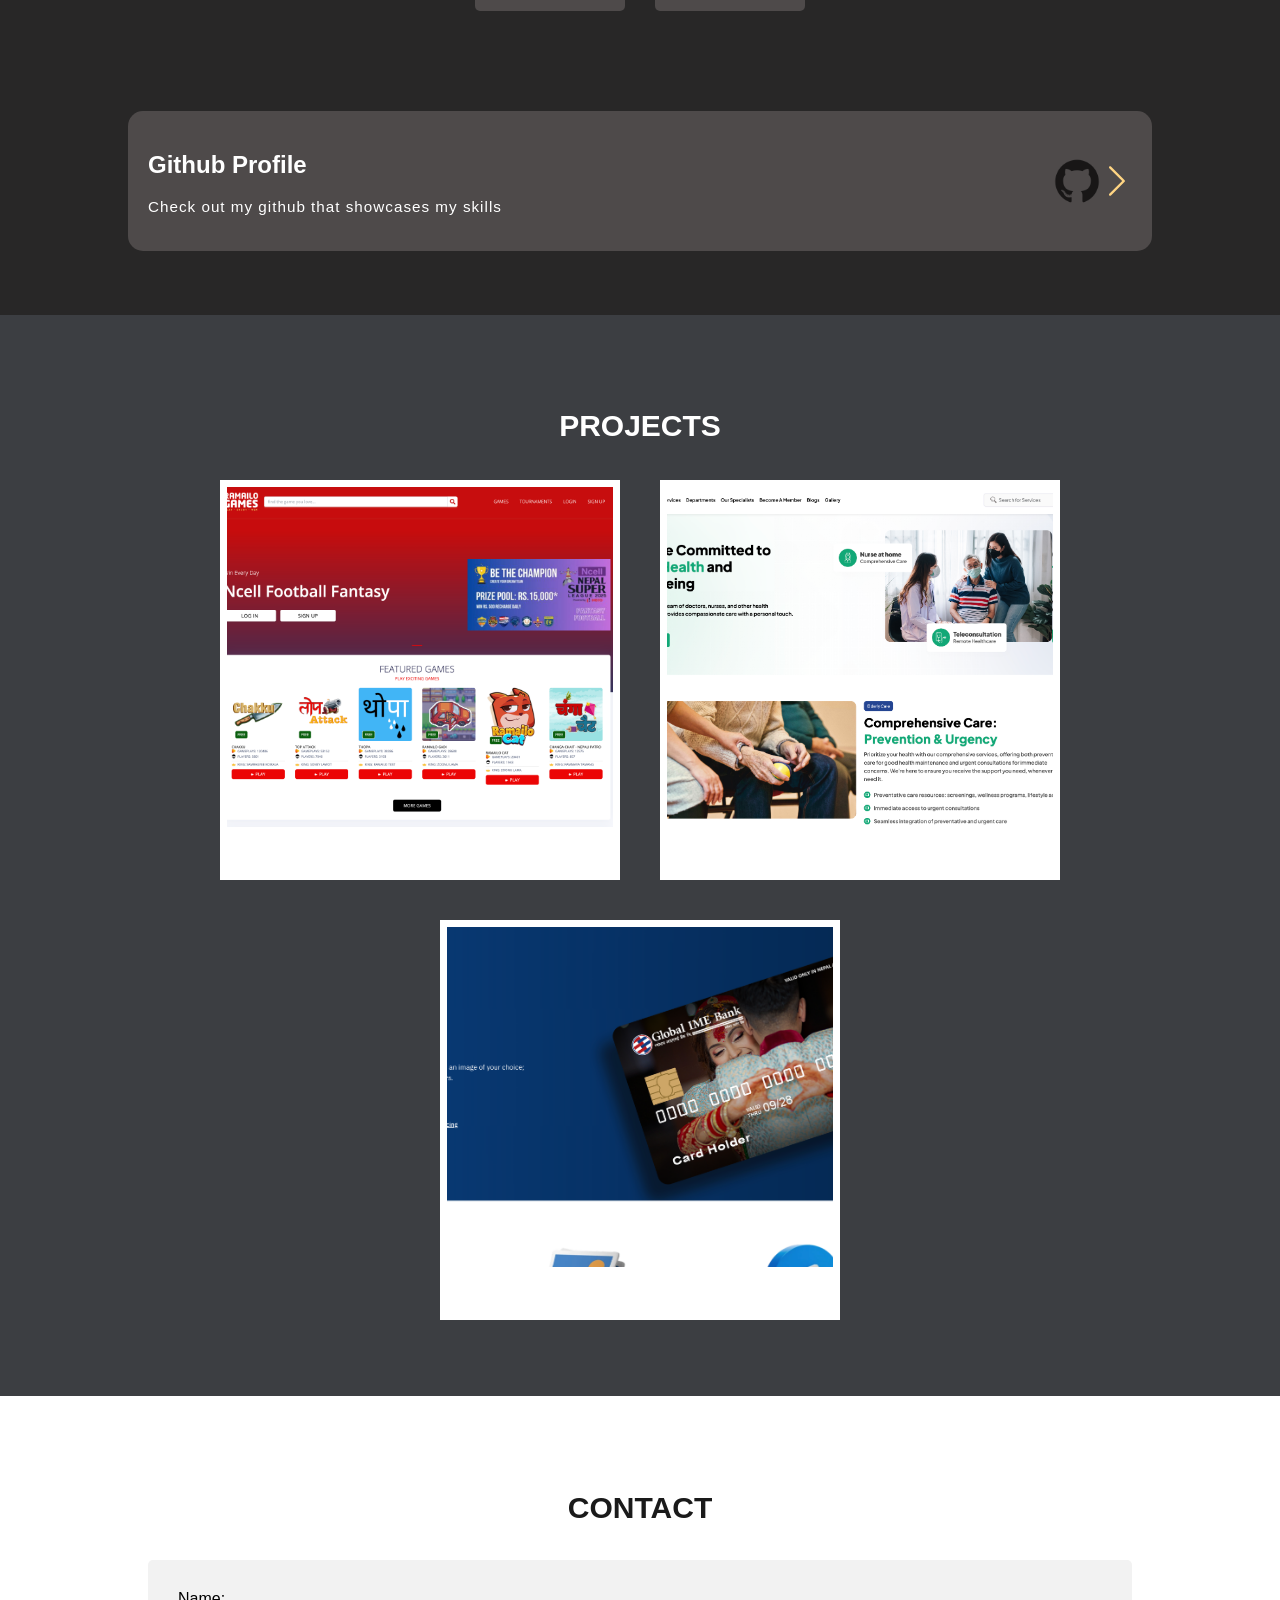
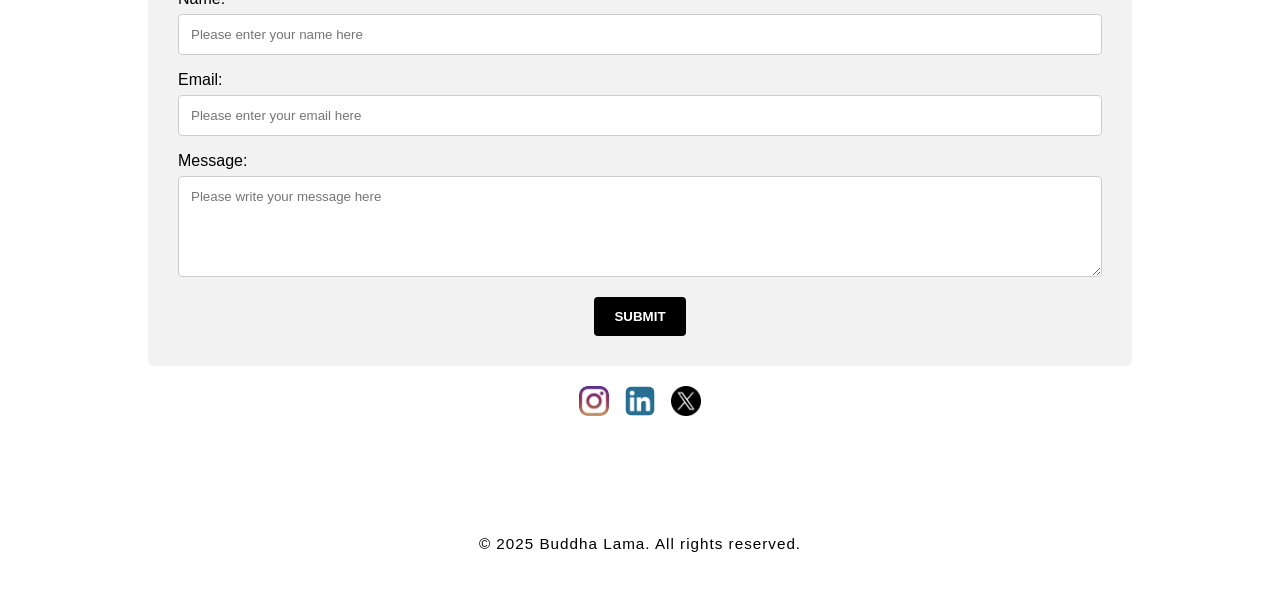
==== commit 4231f015: "change title of site" ====
--- a/index.html
+++ b/index.html
@@ -3,7 +3,7 @@
   <head>
     <meta charset="UTF-8" />
     <meta name="viewport" content="width=device-width, initial-scale=1.0" />
-    <title>Your Name Here</title>
+    <title>Buddha Lama</title>
     <link rel="stylesheet" type="text/css" href="stylesheet/portfolio.css" />
     <link rel="stylesheet" type="text/css" href="stylesheet/animation.css" />
   </head>
--- a/stylesheet/portfolio.css
+++ b/stylesheet/portfolio.css
@@ -424,7 +424,6 @@
   filter: grayscale(10%);
   border-radius: 0;
   width: 100%;
-  height: 100%;
   object-fit: cover;
 }
 .project-thumbnail {
--- a/stylesheet/animation.css
+++ b/stylesheet/animation.css
@@ -33,7 +33,6 @@
       animation-range: cover;
       animation-duration: 1s;
       transform-origin: 50% 50%;
-      /* animation-iteration-count: 1; */
     }
   }
 }
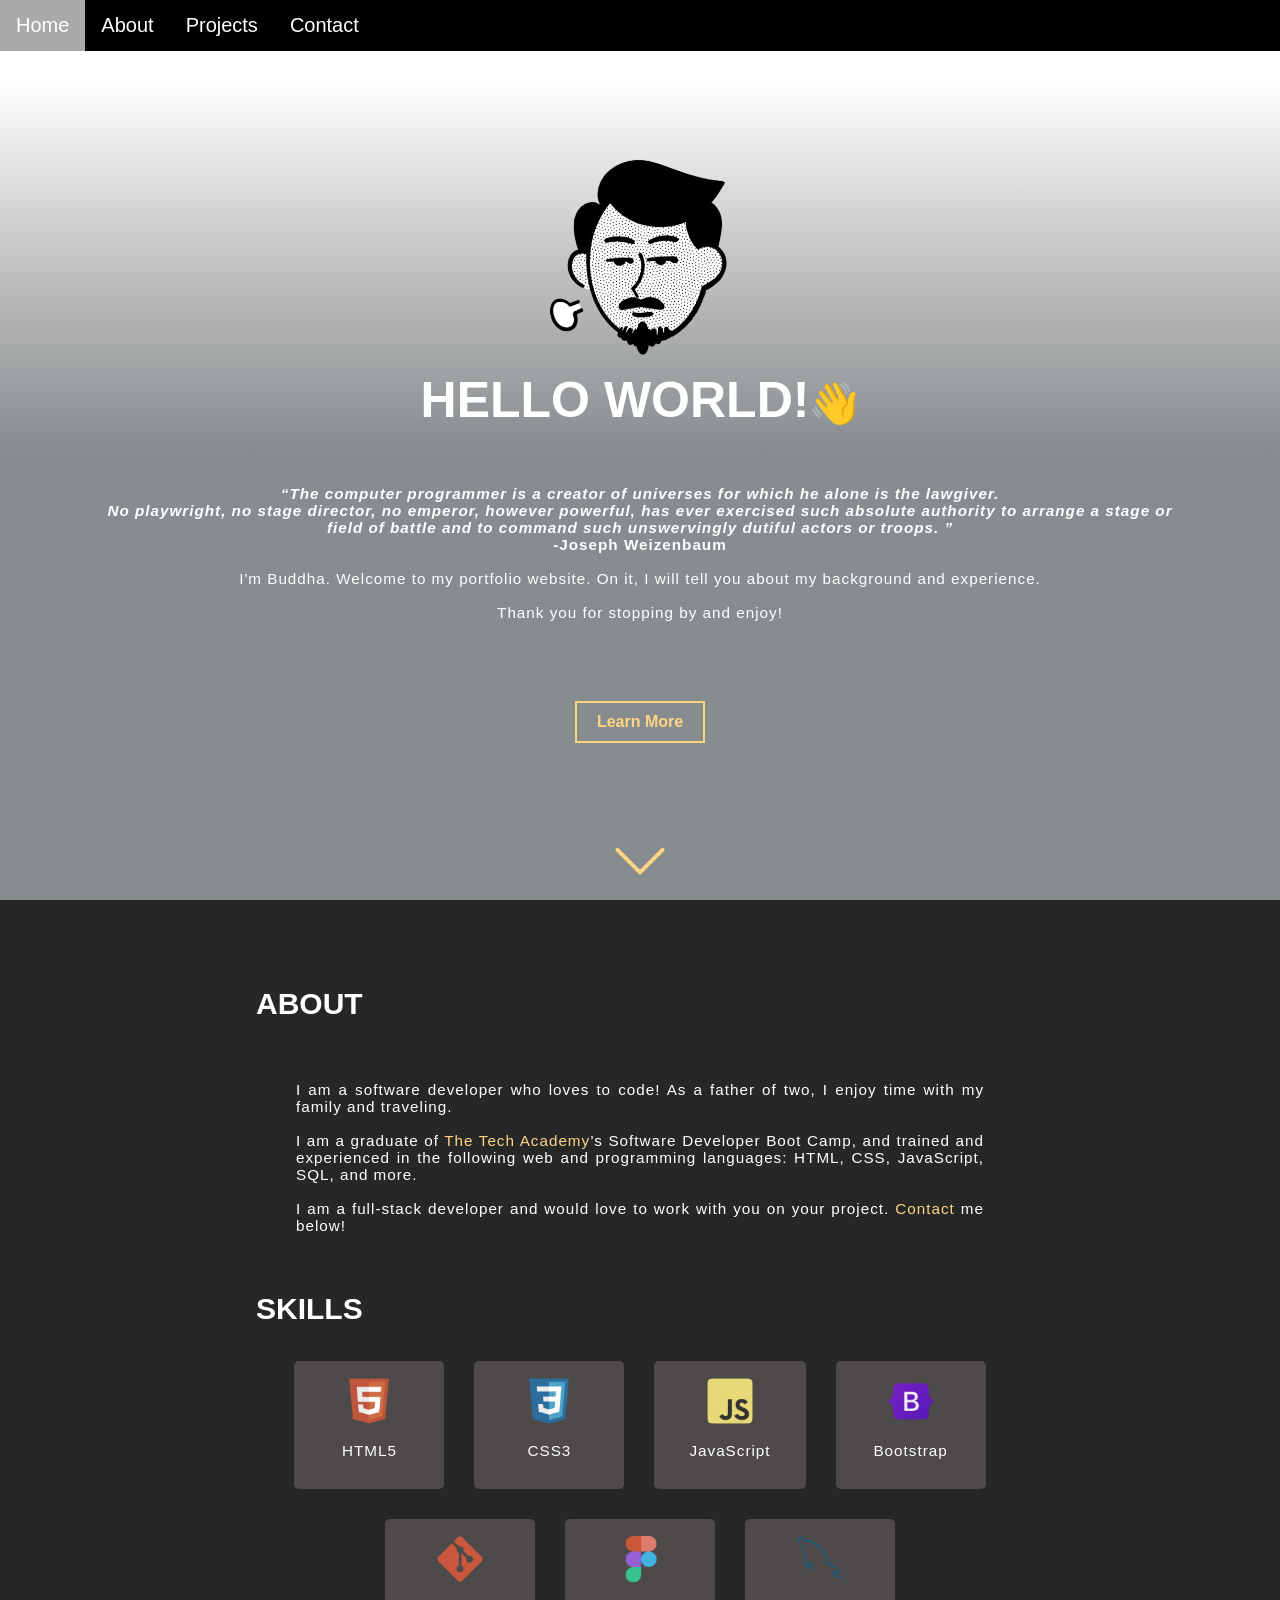
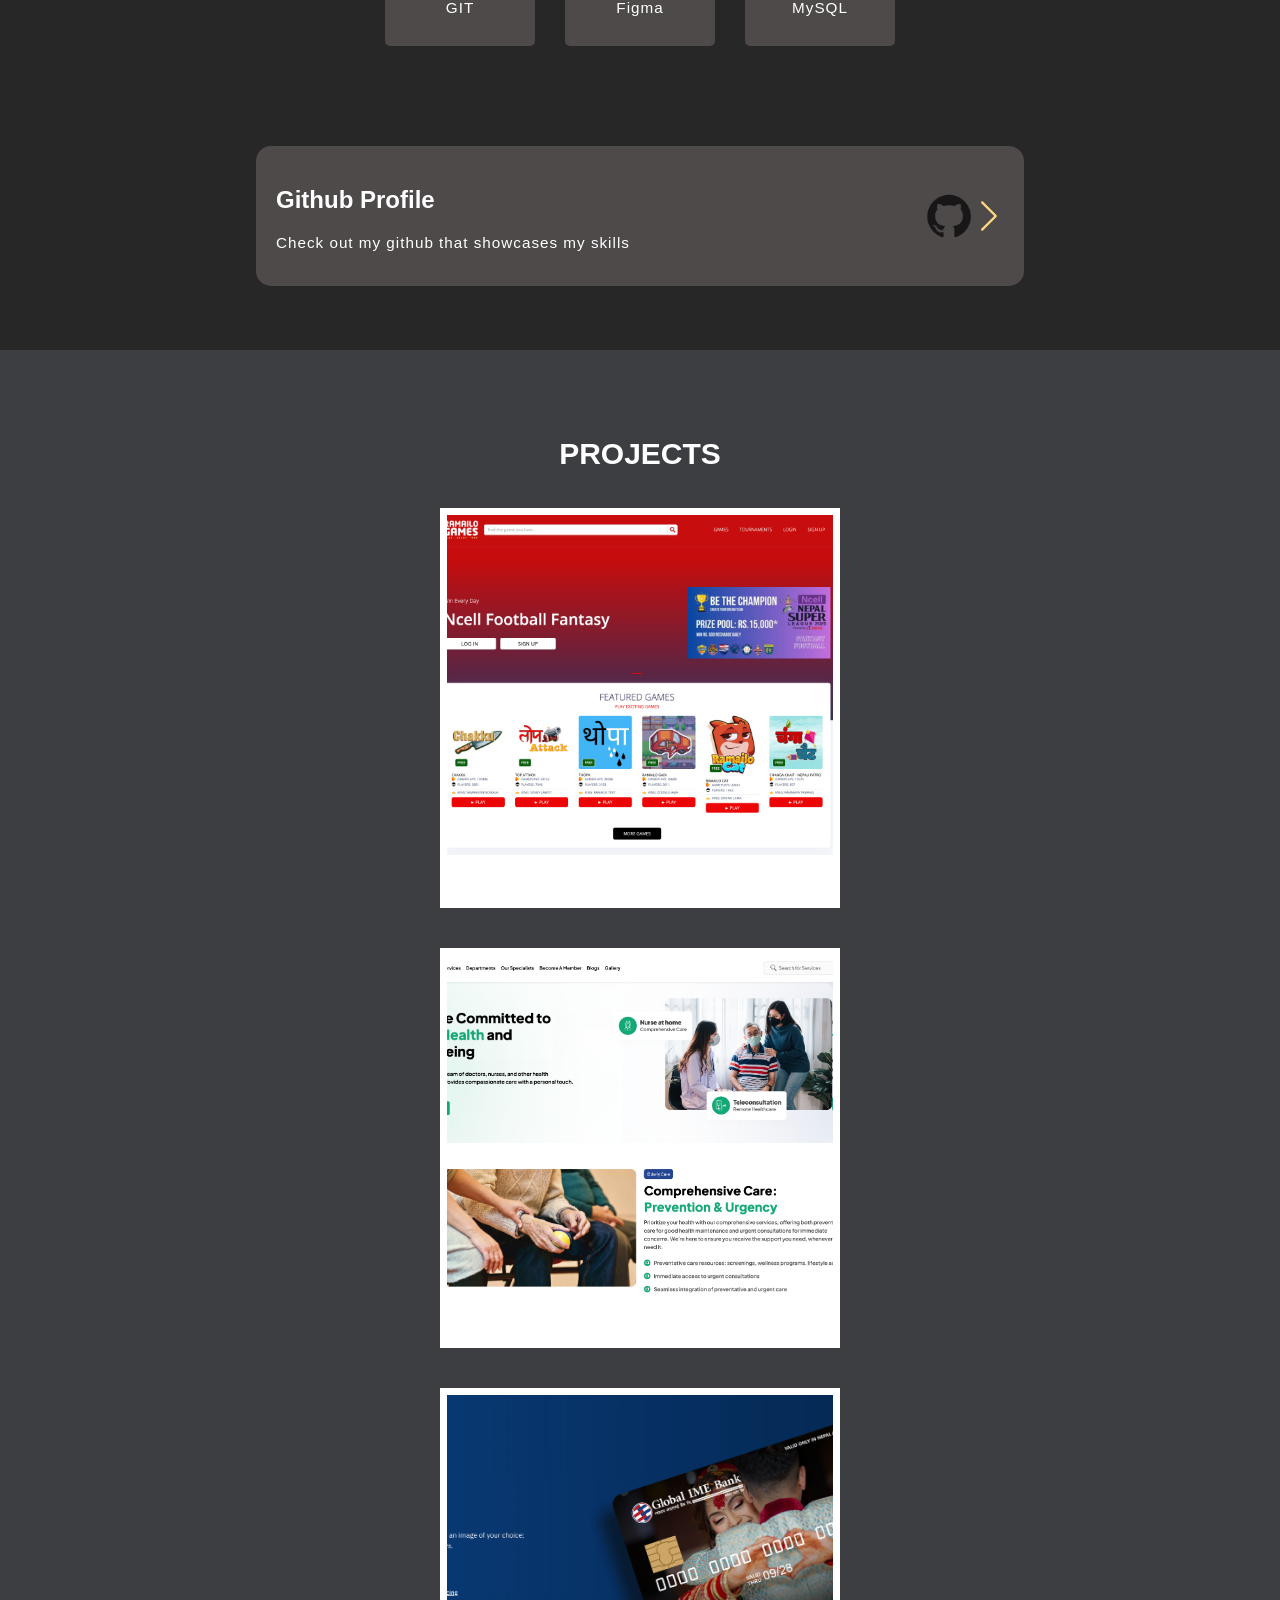
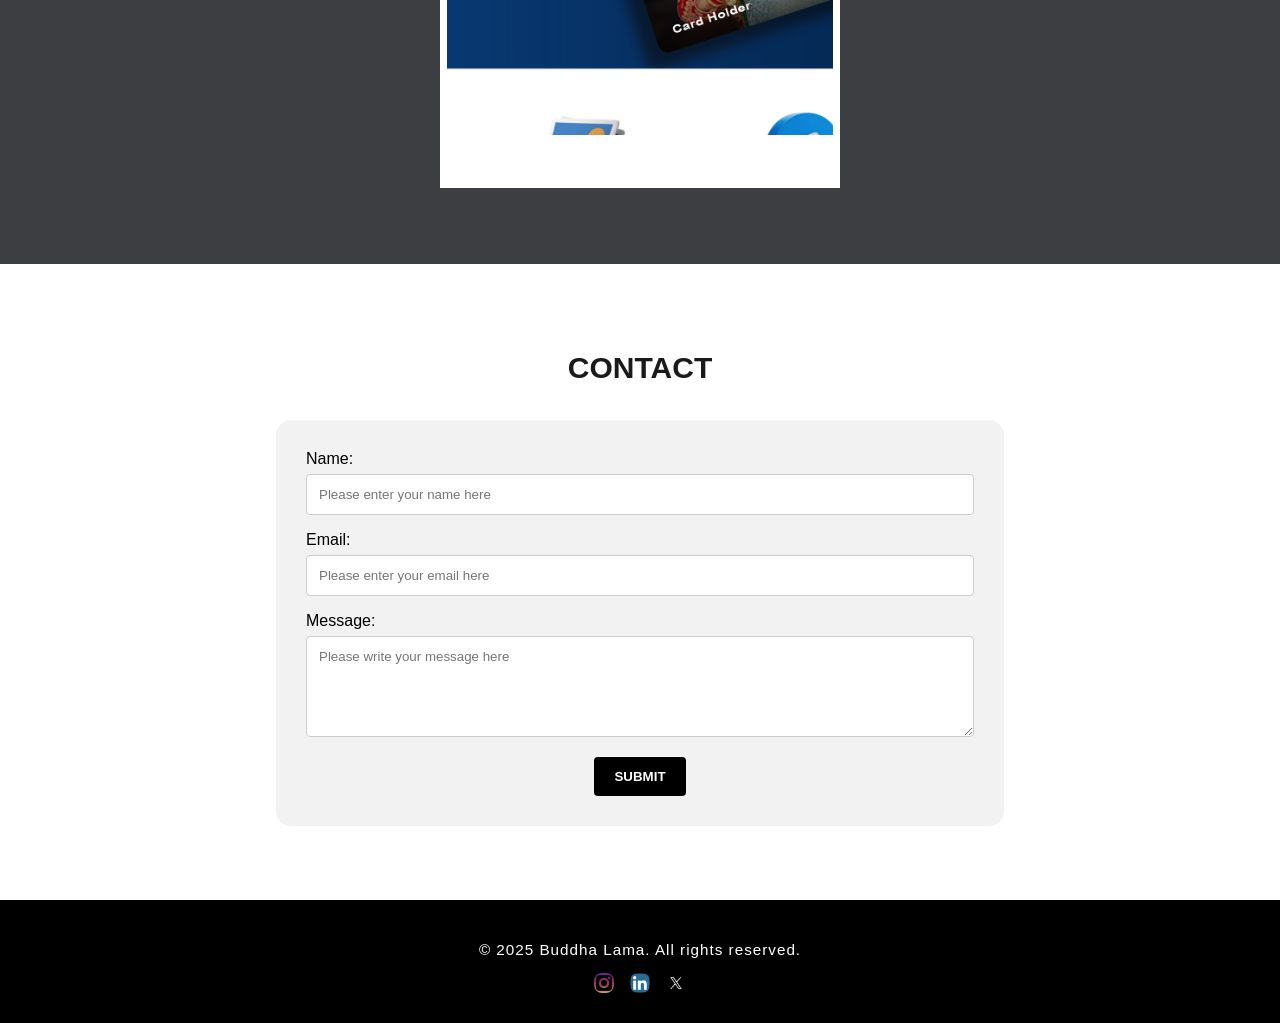
==== commit c968081e: "fix styles" ====
--- a/index.html
+++ b/index.html
@@ -361,24 +361,24 @@
             <input type="submit" value="SUBMIT" />
           </form>
         </div>
-        <div class="contact-container contact-one">
-          <div class="contact-image">
-            <a href="https://www.instagram.com/idolentbudha/">
-              <img src="images/icons/instagram.png" alt="Instagram icon" />
-            </a>
-            <a href="https://www.linkedin.com/in/lamabuddha/">
-              <img src="images/icons/LinkedIn.png" alt="LinkedIn icon" />
-            </a>
-            <a href="https://x.com/idolentbudha">
-              <img src="images/icons/twitter.png" alt="Twitter icon" />
-            </a>
-          </div>
-        </div>
       </section>
     </main>
 
     <footer>
       <p class="center">&copy; 2025 Buddha Lama. All rights reserved.</p>
+      <div class="contact-one">
+        <div class="contact-image">
+          <a href="https://www.instagram.com/idolentbudha/">
+            <img src="images/icons/instagram.png" alt="Instagram icon" />
+          </a>
+          <a href="https://www.linkedin.com/in/lamabuddha/">
+            <img src="images/icons/LinkedIn.png" alt="LinkedIn icon" />
+          </a>
+          <a href="https://x.com/idolentbudha">
+            <img src="images/icons/twitter.png" alt="Twitter icon" />
+          </a>
+        </div>
+      </div>
     </footer>
   </body>
 </html>
--- a/stylesheet/portfolio.css
+++ b/stylesheet/portfolio.css
@@ -57,7 +57,11 @@
 }
 footer {
   padding: 2%;
-  background-color: white;
+  background-color: black;
+}
+
+footer p {
+  color: #fff;
 }
 
 /* ====== NAVBAR ====== */
@@ -264,7 +268,7 @@
   transition: transform 1.5s;
 }
 form {
-  border-radius: 5px;
+  border-radius: 15px;
   background-color: #f2f2f2;
   padding: 30px;
 }
@@ -275,6 +279,12 @@
   background-color: #282727;
   padding: 5vw 10vw;
 }
+@media (min-width: 1080px) {
+  #About {
+    padding: 5vw 20vw;
+  }
+}
+
 #About h1 {
   color: #fff;
 }
@@ -383,6 +393,11 @@
 #Projects {
   padding: 5vw 10vw;
   background-color: #3c3e42;
+}
+@media (min-width: 1080px) {
+  #Projects {
+    padding: 5vw 20vw;
+  }
 }
 .github-projects-container {
   display: flex;
@@ -452,7 +467,7 @@
 }
 @media (min-width: 1080px) {
   #Contact {
-    padding: 5vw 10vw;
+    padding: 5vw 20vw;
   }
 }
 .contact-image {
@@ -462,15 +477,9 @@
 .contact-image img {
   display: inline-block;
   filter: grayscale(0.4);
-  width: 30px;
-  height: 30px;
+  width: 20px;
+  height: 20px;
   margin: 0 6px;
-}
-@media (max-width: 576px) {
-  .contact-image img {
-    width: 25px;
-    height: 25px;
-  }
 }
 .contact-container {
   width: 100%;
@@ -478,7 +487,7 @@
   padding: 10px 20px;
 }
 .contact-one {
-  background-color: #fff;
+  background-color: black;
 }
 
 /* ====== RESPONSIVE BREAKPOINTS ====== */
